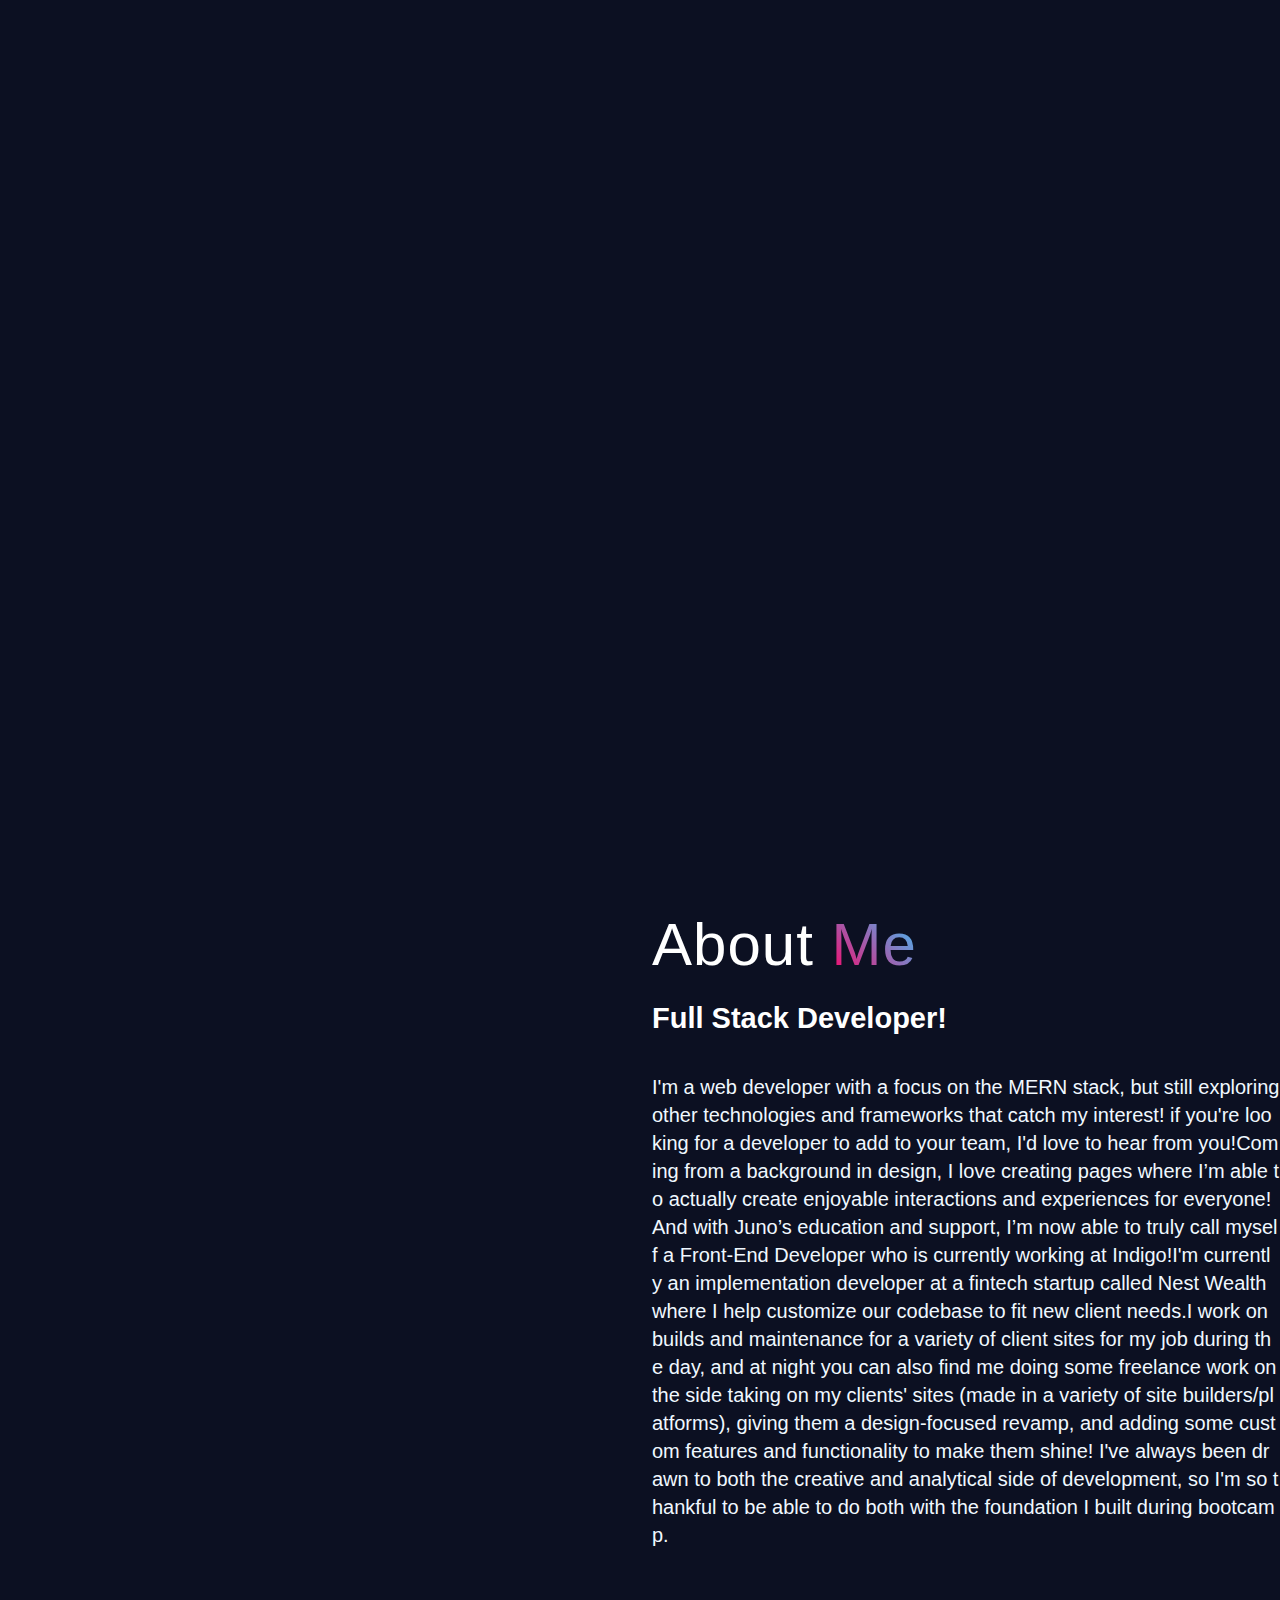
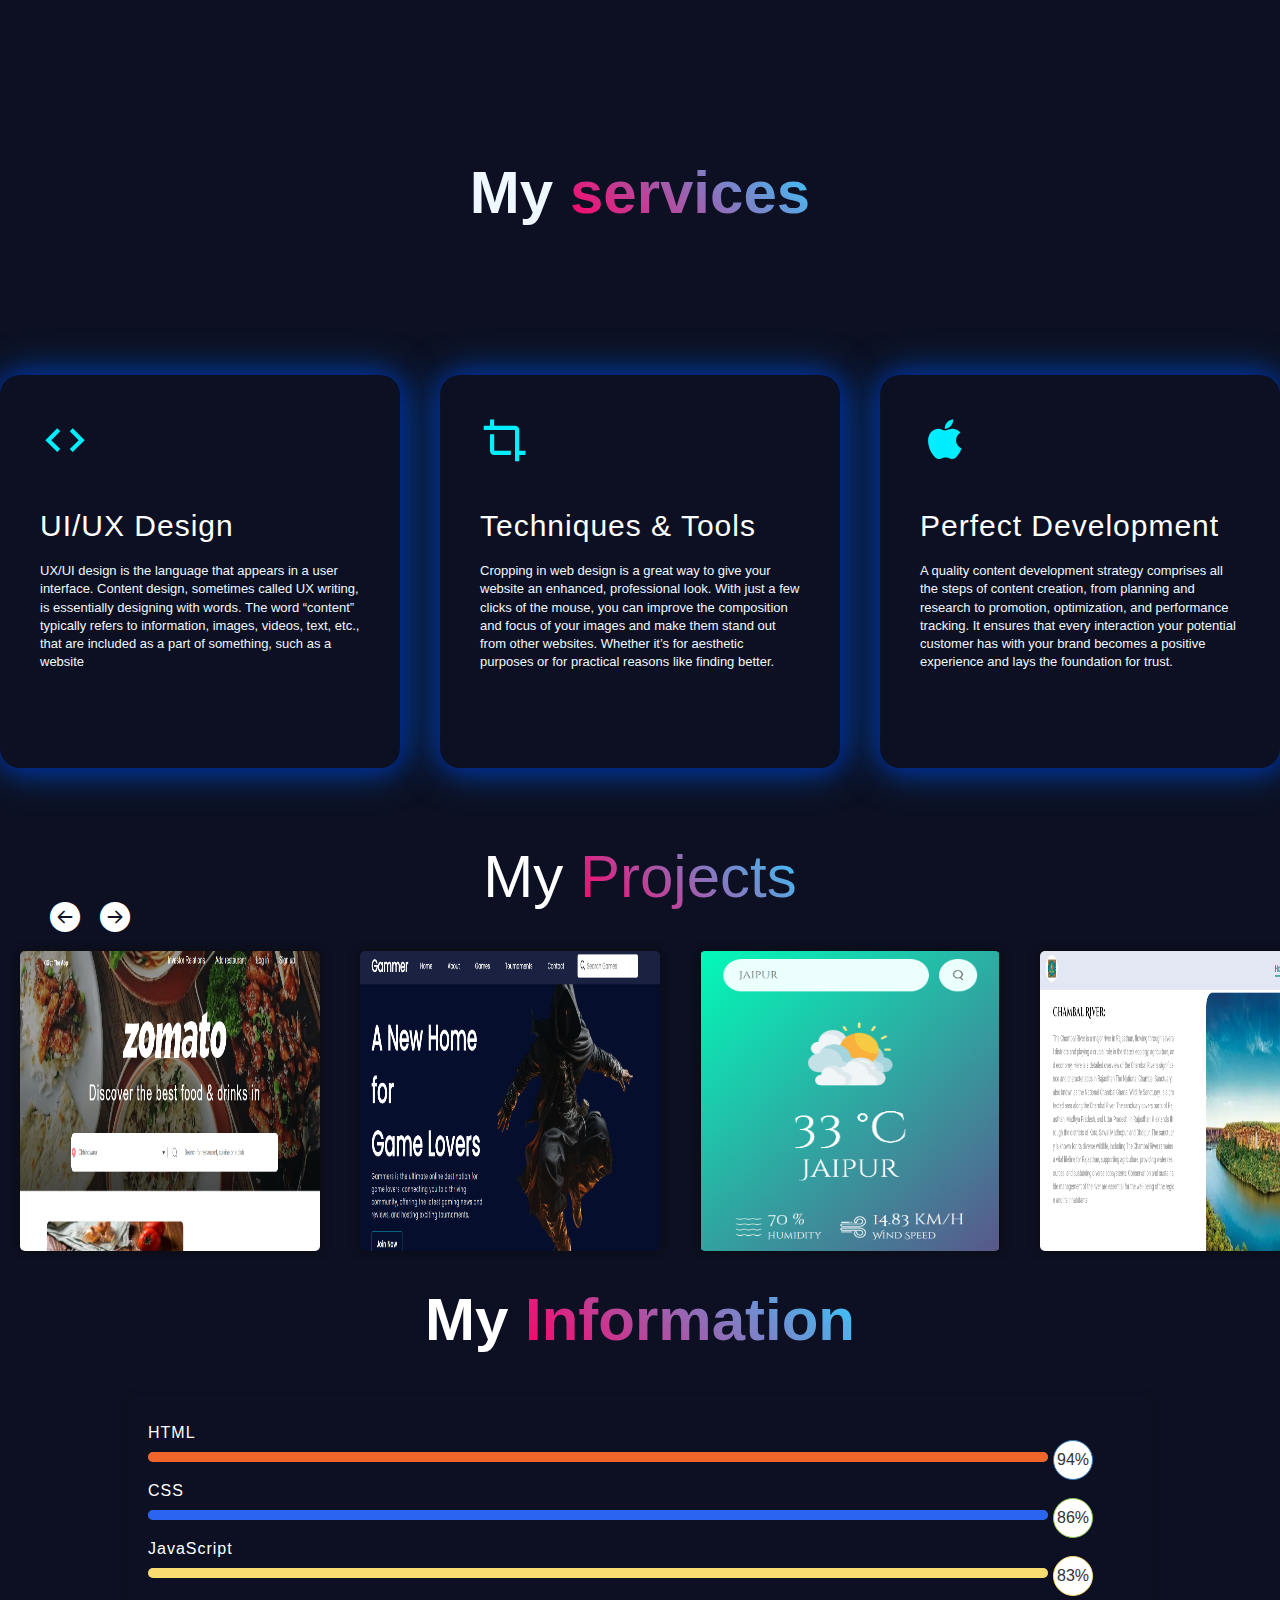
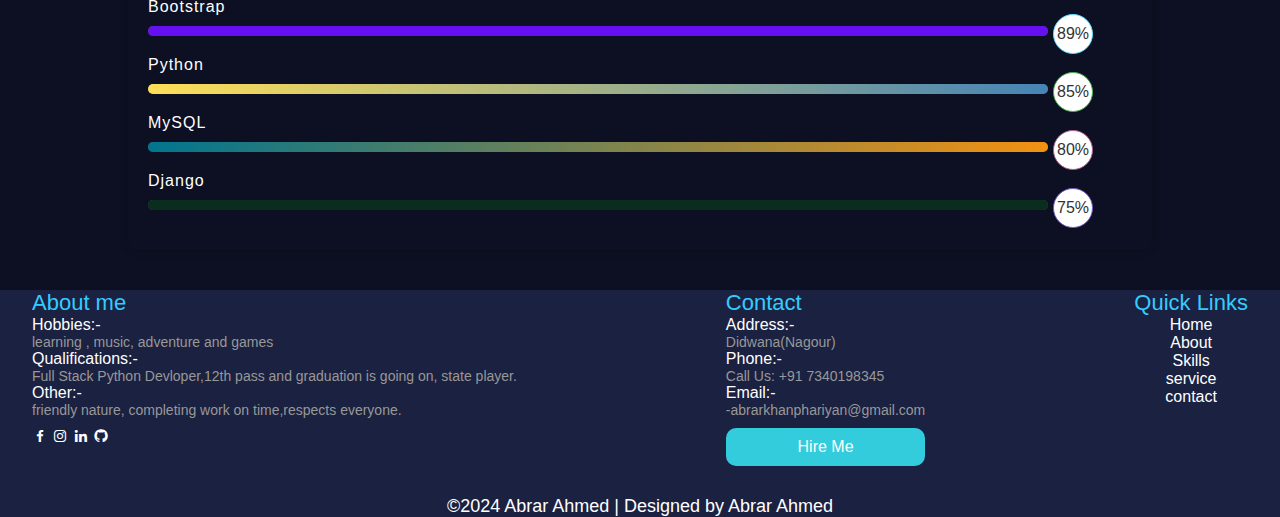
==== index.html @ 846c9d5c "Add files via upload" ====
<!DOCTYPE html>
<html lang="en">

<head>
    <meta charset="UTF-8">
    <meta name="viewport" content="width=device-width, initial-scale=1.0">
    <title>PORTFOLIO</title>
    <link rel="stylesheet" href="./style.css">
    <link href='https://unpkg.com/boxicons@2.1.4/css/boxicons.min.css' rel='stylesheet'>
    <link rel="stylesheet" href="https://cdn.jsdelivr.net/npm/bootstrap-icons@1.11.3/font/bootstrap-icons.min.css">
</head>



<body>
    <div class="header">
        <div class="logo"><a href="#">portfolio</a></div>
        <div class="navbar">
            <a href="#home" style="--i:1;" class="active">Home</a>
            <a href="#about" style="--i:2;">About</a>
            <a href="#skill" style="--i:3;">Skills</a>
            <a href="#service" style="--i:4;">service</a>
            <a href="https://wa.link/jpg89u" style="--i:5;">contact</a>
        </div>
    </div>

    <div class="section1">
        <div class="home" id="home">
            <div class="home-sci">
                <a href="https://www.facebook.com/profile.php?id=100038295370602&mibextid=ZbWKwL"><i
                        class='bx bxl-facebook'></i></a>
                <a href="https://www.instagram.com/abrar_1335/?igsh=MTZiY2c5NHNpaHd6cQ%3D%3D"><i
                        class='bx bxl-instagram'></i></a>
                <a href="https://www.linkedin.com/in/abrar-ahmed-2330ab306/"><i class='bx bxl-linkedin'></i></a>
                <a href="https://github.com/abrar1335"><i class='bx bxl-github'></i></a>
            </div>
            <div class="home-content">
                <h1>Hi, I'm Abrar Ahmed</h1>
                <h3>Web Developer</h3>
                <p>I'm a Full Stack Python web Developer.expertise is to create and
                    desing,frontend desing ,backend Developer and and database management to contribute to dynamic
                    projects and foster innovation in a collaborative team environment...</p>
                <a href="https://wa.link/jpg89u" class="btn">Hire Me</a>
            </div>
            <div class="home-img">
                <div class="glowing-circle">
                    <span></span>
                    <span></span>

                    <div class="image">
                        <img src="./img/IMG_7124 2.jpg" alt="">
                    </div>
                </div>
            </div>
        </div>
    </div>
    <div class="section2">
        <div class="about" id="about">
            <div class="about-img">
                <img src="./img/logo.png" alt="">
            </div>
            <div class="about-text">
                <h2>About <span>Me</span></h2>
                <h4>Full Stack Developer!</h4>
                <p>I'm a web developer with a focus on the MERN stack, but still exploring other technologies and
                    frameworks that catch my interest! if you're looking for a developer to add to your team, I'd love
                    to hear from you!Coming from a background in design, I love creating pages where I’m able to
                    actually create enjoyable interactions and experiences for everyone! And with Juno’s education and
                    support, I’m now able to truly call myself a Front-End Developer who is currently working at
                    Indigo!I'm currently an implementation developer at a fintech startup called Nest Wealth where I
                    help customize our codebase to fit new client needs.I work on builds and maintenance for a variety
                    of client sites for my job during the day, and at night you can also find me doing some freelance
                    work on the side taking on my clients' sites (made in a variety of site builders/platforms), giving
                    them a design-focused revamp, and adding some custom features and functionality to make them shine!
                    I've always been drawn to both the creative and analytical side of development, so I'm so thankful
                    to be able to do both with the foundation I built during bootcamp.</p>
                <a href="./abrar ahmed.pdf" class="btn-box">Download CV</a>
            </div>
        </div>
    </div>


    <div class="section3" id="service">
        <div class="services">
            <div class="container">
                <h1 class="sub-title">My <span>services</span></h1>
            </div>
            <div class="service-list">
                <div>
                    <i class='bx bx-code' style='color:#00eeff'></i>
                    <h2>UI/UX Design</h2>
                    <p> UX/UI design is the language that appears in a user interface. Content design, sometimes called
                        UX writing, is essentially designing with words. The word “content” typically refers to
                        information, images, videos, text, etc., that are included as a part of something, such as a
                        website</p>
                    <a href="#" class="read">Learn More</a>
                </div>

                <div>
                    <i class='bx bx-crop' style='color:#00eeff'></i>
                    <h2>Techniques & Tools</h2>
                    <p>Cropping in web design is a great way to give your website an enhanced, professional look. With
                        just a few clicks of the mouse, you can improve the composition and focus of your images and
                        make them stand out from other websites. Whether it’s for aesthetic purposes or for practical
                        reasons like finding better.</p>
                    <a href="#" class="read">Learn More</a>
                </div>

                <div>
                    <i class='bx bxl-apple' style='color:#00eeff'></i>
                    <h2>Perfect Development</h2>
                    <p>A quality content development strategy comprises all the steps of content creation, from planning
                        and research to promotion, optimization, and performance tracking. It ensures that every
                        interaction your potential customer has with your brand becomes a positive experience and lays
                        the foundation for trust.</p>
                    <a href="#" class="read">Learn More</a>
                </div>

            </div>
        </div>
          <!-- item-section -->
    <section class="item">
        <div class="heading">
            <h1>My <span>Projects</span></h1>
        </div>
        <div class="container">
            <div class="cards" id="cards">

                <div class="card">
                    <img src="./img/zomato-clone.png" alt="">
                    <div class="content">
                        <h2>Zomato-clone</h2>
                        <p>I'm excited to share my first project called Zomato Clone In this project,
                            I believe this project demonstrates my programming skills and helps me improve.</p>
                        <a href="https://abrar1335.github.io/Zomato-clone/">Check...</a>
                    </div>
                </div>

                <div class="card">
                    <img src="./img/game-clone.png" alt="">
                    <div class="content">
                        <h2>Game</h2>
                        <p>me at work crafting a user interface that is as intuitive as it is visually stunning. This new UI & UX is designed to making it more immersive and user-friendly.
                        </p>
                        <a href="https://abrar1335.github.io/gamer/">Check...</a>
                    </div>
                </div>
                <div class="card">
                    <img src="./img/weather app.png" alt="">
                    <div class="content">
                        <h2>Whether App</h2>
                        <p>Dive into real-time weather updates with our innovative Weather Website! Utilizing the OpenWeatherMap API, users can effortlessly check current weather conditions.</p>
                        <a href="https://abrar1335.github.io/weather/">Check...</a>
                    </div>
                </div>
                <div class="card">
                    <img src="./img/rajasthan.png" alt="">
                    <div class="content">
                        <h2>Rajasthan Info</h2>
                        <p>I’m excited to unveil our latest project—an immersive website dedicated to highlighting the breathtaking beauty and rich heritage of Rajasthan! </p>
                        <a href="https://abrar1335.github.io/info/">Check...</a>
                    </div>
                </div>
                <div class="card">
                    <img src="./img/modern.jpeg" alt="">
                    <div class="content">
                        <h2>Modern Tech</h2>
                        <p>I’ve been working on Morden Tech, a website showcasing my frontend development skills in the gaming industry.</p>
                        <a href="https://abrar1335.github.io/info/">Check...</a>
                    </div>
                </div>
                <div class="card">
                    <img src="./img/game.png" alt="">
                    <div class="content">
                        <h2>Game</h2>
                        <p>I'm thrilled to share the latest project I've been working on – the frontend development for an exciting gaming website!.</p>
                        <a href="https://abrar1335.github.io/info/">Check...</a>
                    </div>
                </div>
                <div class="card">
                    <img src="./img/Shopping.png" alt="">
                    <div class="content">
                        <h2>E Commerce</h2>
                        <p>I’ve been working on an exciting new e-commerce website, focusing on delivering a seamless and user-friendly shopping experience! 🛍️</p>
                        <a href="https://abrar1335.github.io/shopping/">Check...</a>
                    </div>
                </div>
            </div>
            <div class="move">
                <i class="bi bi-arrow-left-circle-fill" id="left_icon"></i>
                <i class="bi bi-arrow-right-circle-fill" id="right_icon"></i>

            </div>
        </div>
    </section>
        <h1 class="sub-title">My <span>Information</span></h1>
    </div>

    <div class="container2" id="skill">
        <div class="skills">
            <h2>HTML</h2>
            <div class="progress-bar html">
                <div class="progress"></div>
                <span>94%</span>
            </div>
            <h2>CSS</h2>
            <div class="progress-bar css">
                <div class="progress"></div>
                <span>86%</span>
            </div>
            <h2>JavaScript</h2>
            <div class="progress-bar javascript">
                <div class="progress"></div>
                <span>83%</span>
            </div>
            <h2>Bootstrap</h2>
            <div class="progress-bar boot">
                <div class="progress"></div>
                <span>89%</span>
            </div>
            <h2>Python</h2>
            <div class="progress-bar python">
                <div class="progress"></div>
                <span>85%</span>
            </div>
            <h2>MySQL</h2>
            <div class="progress-bar mysql">
                <div class="progress"></div>
                <span>80%</span>
            </div>
            <h2>Django</h2>
            <div class="progress-bar django">
                <div class="progress"></div>
                <span>75%</span>
            </div>

        </div>
    </div>

    <div class="footer">
        <div class="cont"><a href="https://wa.link/jpg89u"><i class='bx bx-message-square-dots'></i></a></div>
            <div class="container">
                <div class="footer_form">
                    <div class="frist">
                        <div class="about">
                            <h1>About me</h1>
                            <h6>Hobbies:-</h6>
                            <p>learning , music, adventure and games</p>
                            <h6>Qualifications:-</h6>
                            <p>Full Stack Python Devloper,12th pass and graduation is going on, state player.</p>
                            <h6>Other:-</h6>
                            <p>friendly nature, completing work on time,respects everyone.</p>
                        </div>
                        <div class="social_link">
                            <a href="https://www.facebook.com/profile.php?id=100038295370602&mibextid=ZbWKwL"><i
                                class='bx bxl-facebook'></i></a>
                        <a href="https://www.instagram.com/abrar_1335/?igsh=MTZiY2c5NHNpaHd6cQ%3D%3D"><i
                                class='bx bxl-instagram'></i></a>
                        <a href="https://www.linkedin.com/in/abrar-ahmed-2330ab306/"><i class='bx bxl-linkedin'></i></a>
                        <a href="https://github.com/abrar1335"><i class='bx bxl-github'></i></a>
                        </div>
                    </div>
                    <div class="second">
                        <div class="contact">
                            <h1>Contact</h1>
                            <h6>Address:-</h6>
                            <p>Didwana(Nagour)</p>
                            <h6>Phone:-</h6>
                            <a href="tel:+1234567890">Call Us: +91 7340198345</a>
                            <h6>Email:-</h6>
                            <p>-abrarkhanphariyan@gmail.com</p>
                        </div>
                        <div class="btn">
                            <a href="https://wa.link/jpg89u">Hire Me</a>
                        </div>
                    </div>
                    <div class="third">
                        <div class="link">
                            <h1>Quick Links</h1>
                            <a href="#home">Home</a>
                            <a href="#about">About</a>
                            <a href="#skill">Skills</a>
                            <a href="#service">service</a>
                            <a href="https://wa.link/jpg89u">contact</a>
                        </div>
                    </div>
                </div>
            </div>
            <div class="copy_right">
                <p>&copy;2024 Abrar Ahmed | Designed by Abrar Ahmed</p>
            </div>
    </div>

    <script src="./app.js"></script>
</body>
</html>
---- style.css ----
* {
    margin: 0;
    padding: 0;
    box-sizing: border-box;
    font-family: 'poppins', sans-serif;
}

body {
    background-color: #0c1022;
    color: #fff;
    /* width: 100%;
    height: 100%; */
}



.header {
    position: fixed;
    top: 0;
    left: 0;
    width: 100%;
    padding: 20px 10%;
    background-color: transparent;
    display: flex;
    justify-content: space-between;
    align-items: center;
    z-index: 100;
}

.header .logo {
    opacity: 0;
    animation: slideTop 1s ease forwards;
}

.header .logo a {
    font-size: 25px;
    color: #fff;
    text-decoration: none;
    font-weight: 600;
    pointer-events: none;
}

.header .navbar a {
    display: inline-block;
    font-size: 18px;
    color: #fff;
    text-decoration: none;
    font-weight: 500;
    margin-left: 35px;
    opacity: 0;
    animation: slideTop .5s ease forwards;
    animation-delay: calc(.2s * var(--i));
}

.header .navbar a.active,
.header .navbar a:hover {
    background: linear-gradient(45deg, #f06,
            #3cf);
    -webkit-text-fill-color: transparent;
    -webkit-background-clip: text;
}



.section1 .home {
    width: 100%;
    height: 100vh;
    justify-content: space-between;
    display: flex;
    align-items: center;
    padding: 70px 10% 0;
}

.section1 .home .home-content {
    max-width: 500px;
    margin-left: -30px;
}

.section1 .home .home-content h1 {
    font-size: 56px;
    font-weight: 700;
    line-height: 1.2;
    opacity: 0;
    animation: slideRight 1s ease forwards;
    animation-delay: .7s;
}

.section1 .home .home-content h3 {
    font-size: 32px;
    font-weight: 700;
    opacity: 0;
    animation: slideLeft 1s ease forwards;
    animation-delay: 1s;
}

.section1 .home .home-content p {
    font-size: 16px;
    margin: 20px 0 40px;
    opacity: 0;
    animation: slideLeft 1s ease forwards;
    animation-delay: 1.3s;
}

.section1 .home .home-content .btn {
    position: relative;
    display: inline-flex;
    justify-content: center;
    align-items: center;
    width: 180px;
    height: 48px;
    color: #fff;
    border-radius: 40px;
    font-size: 19px;
    text-decoration: none;
    font-weight: 600;
    letter-spacing: 1px;
    z-index: 1;
    opacity: 0;
    animation: slideRight 1s ease forwards;
    animation-delay: 1.8s;

}

.section1 .home .home-content .btn::before {
    content: '';
    position: absolute;
    top: 0;
    left: 0;
    inset: 0;
    background: linear-gradient(45deg, #f06, #3cf, #f06);
    background-position: 0 0;
    background-size: 200%;
    z-index: -1;
    border-radius: 40px;
    filter: blur(5px);
    transition: 5s ease;
}

.section1 .home .home-content .btn:hover:before {
    background-position: 100% 0;
}

.section1 .home .home-content .btn::after {
    content: '';
    position: absolute;
    top: 0;
    left: 0;
    inset: 0;
    background: linear-gradient(45deg, #f06, #3cf, #f06);
    background-position: 0 0;
    background-size: 200%;
    z-index: -1;
    border-radius: 40px;
    transition: 5s ease;
}

.section1 .home .home-content .btn:hover:after {
    background-position: 100% 0;
}



.section1 .home .home-sci a {
    position: relative;
    display: flex;
    justify-content: center;
    align-items: center;
    width: 40px;
    height: 40px;
    background: linear-gradient(45deg, #f06, #3cf, #f06);
    border-radius: 50%;
    font-size: 20px;
    color: #fff;
    text-decoration: none;
    margin: 20px 0;
    z-index: 1;
}

.section1 .home .home-sci a:nth-child(1) {
    opacity: 0;
    animation: slideBottm 1s ease forwards;
    animation-delay: 2.1s;
}

.section1 .home .home-sci a:nth-child(2) {
    opacity: 0;
    animation: slideRight 1s ease forwards;
    animation-delay: 2.1s;
}

.section1 .home .home-sci a:nth-child(3) {
    opacity: 0;
    animation: slideTop 1s ease forwards;
    animation-delay: 2.1s;
}
.section1 .home .home-sci a:nth-child(4) {
    opacity: 0;
    animation: slideBottm 1s ease forwards;
    animation-delay: 2.1s;
}

.section1 .home .home-sci a::before {
    content: '';
    position: absolute;
    width: 100%;
    height: 100%;
    background: linear-gradient(45deg, #f06, #3cf, #f06);
    border-radius: 50%;
    z-index: -1;
    transition: .5s ease;

}

.section1 .home .home-sci a:hover:before {
    filter: blur(5px);
}

.section1 .home .home-sci a::after {
    content: '';
    position: absolute;
    width: 100%;
    height: 100%;
    background: #0c1022;
    border-radius: 50%;
    transform: scale(.88);
    z-index: -1;
    transition: .5s ease;
}

.section1 .home .home-sci a:hover:after {
    transform: scale(0);
}


.section1 .home .home-img {
    width: 410px;
    height: 410px;
    opacity: 0;
    animation: zoomIn 1s ease forwards, floatimage 4s ease-in-out infinite;
    animation-delay: 2.1s, 3.1s;

}

.section1 .home .home-img .glowing-circle {
    position: relative;
    width: 100%;
    height: 100%;
    border-radius: 50%;
    display: flex;
    justify-content: center;
    align-items: center;
}

.section1 .home .home-img .glowing-circle::after {
    content: '';
    position: absolute;
    width: 380px;
    height: 380px;
    background-color: #0c1022;
    border-radius: 50%;
}

.section1 .home .home-img .glowing-circle span {
    position: absolute;
    width: 100%;
    height: 100%;
    background: linear-gradient(#f06, #3cf);
    border-radius: 50%;
    animation: circleRotate 5s linear infinite;
}

.section1 .home .home-img .glowing-circle span:nth-child(1) {
    filter: blur(10px);
}

.section1 .home .home-img .glowing-circle .image {
    position: relative;
    width: 380px;
    height: 380px;
    border-radius: 50%;
    z-index: 1;
    overflow: hidden
}

.section1 .home .home-img .glowing-circle .image img {
    position: absolute;
    left: 50%;
    transform: translate(-50%);
    max-width: 380px;
    object-fit: cover;
}

.section2 .about {
    display: grid;
    grid-template-columns: repeat(2, 1fr);
    align-items: center;
    gap: 1.5rem;
}

.section2 .about .about-img img {
    width: 410px;
    height: 410px;
    opacity: 0;
    animation: zoomIn 1s ease forwards;
    animation-delay: 2.1s, 3.1s;
    border-radius: 100%;
}

.section2 .about .about-text h2 {
    font-size: 60px;
}

.section2 .about .about-text h2 span {
    background: linear-gradient(45deg, #f06,
            #3cf);
    -webkit-text-fill-color: transparent;
    -webkit-background-clip: text;
}

.section2 .about .about-text h4 {
    font-size: 29px;
    font-weight: 600;
    color: #fff;
    line-height: 1.7;
    margin: 15px 0 30px;
}

.section2 .about .about-text p {
    color: aliceblue;
    font-size: 20px;
    line-height: 1.4;
    margin-bottom: 4rem;
    word-break: break-all;
}

.section2 .about .about-text .btn-box {
    position: relative;
    display: inline-flex;
    justify-content: center;
    align-items: center;
    width: 180px;
    height: 48px;
    color: #fff;
    border-radius: 40px;
    font-size: 19px;
    text-decoration: none;
    font-weight: 600;
    letter-spacing: 1px;
    z-index: 1;
    opacity: 0;
    animation: slideRight 1s ease forwards;
    animation-delay: 1.8s;

}

.section2 .about .about-text .btn-box::before {
    content: '';
    position: absolute;
    top: 0;
    left: 0;
    inset: 0;
    background: linear-gradient(45deg, #f06, #3cf, #f06);
    background-position: 0 0;
    background-size: 200%;
    z-index: -1;
    border-radius: 40px;
    filter: blur(5px);
    transition: 5s ease;
}

.section2 .about .about-text .btn-box:hover:before {
    background-position: 100% 0;
}

.section2 .about .about-text .btn-box::after {
    content: '';
    position: absolute;
    top: 0;
    left: 0;
    inset: 0;
    background: linear-gradient(45deg, #f06, #3cf, #f06);
    background-position: 0 0;
    background-size: 200%;
    z-index: -1;
    border-radius: 40px;
    transition: 5s ease;
}

.section2 .about .about-text .btn-box:hover:after {
    background-position: 100% 0;
}

.section3 .services {
    color: aliceblue;
    font-size: 20px;
    line-height: 1.4;
    margin-bottom: 4rem;
}

.section3 .services .container {
    padding: 90px;
}

.section3 .sub-title {
    text-align: center;
    font-size: 60px;
    /* padding: 70px; */
}

.section3 .sub-title span {
    background: linear-gradient(45deg, #f06, #3cf);
    -webkit-text-fill-color: transparent;
    -webkit-background-clip: text;
}

.section3 .services .service-list {
    display: grid;
    grid-template-columns: repeat(auto-fit, minmax(259px, 1fr));
    grid-gap: 40px;
    margin-top: 50px;
}

.section3 .services .service-list div {
    background-color: transparent;
    padding: 40px;
    font-size: 13px;
    font-weight: 13px;
    border-right: 10px;
    border-radius: 20px;
    transition: background 0.5s, transform 0.5s;
    box-shadow: 1px 1px 20px #012290f7, 1px 1px 40px #0053b8f7;
}

.section3 .services .service-list div:hover {
    transform: translateY(-10px);

}

.section3 .services .service-list div i {
    font-size: 50px;
    margin-bottom: 30px;
}

.section3 .services .service-list div h2 {
    font-size: 30px;
    font-weight: 500;
    margin-bottom: 15px;
}

.section3 .services .service-list div a {
    text-decoration: none;
    color: #081b29;
    background: linear-gradient(45deg, #f06, #3cf);
    padding: 12px 28px;
    letter-spacing: 1px;
    border-radius: 40px;
    font-weight: 600;
    display: inline-block;
    font-size: 16px;
    margin-top: 10px;
    opacity: 0;
    animation: slideTop 1s ease forwards;
    animation-delay: 2s;
    box-shadow: 0 0 5px #3cf, 0 0 25px #3cf;
}

.section3 .services .service-list div a::before {
    content: '';
    position: absolute;
    top: 0;
    left: 0;
    inset: 0;
    background: linear-gradient(45deg, #f06, #3cf, #f06);
    background-position: 0 0;
    background-size: 200%;
    z-index: -1;
    border-radius: 40px;
    filter: blur(5px);
    transition: 5s ease;
}

.section3 .services .service-list div a:hover:before {
    background-position: 100% 0;
}

.section3 .services .service-list div a::after {
    content: '';
    position: absolute;
    top: 0;
    left: 0;
    inset: 0;
    background: linear-gradient(45deg, #f06, #3cf, #f06);
    background-position: 0 0;
    background-size: 200%;
    z-index: -1;
    border-radius: 40px;
    transition: 5s ease;
}

.section3 .services .service-list div a:hover:after {
    background-position: 100% 0;
}

/* item section */
.item {
    margin-top: 20px;
    width: 100%;
    height: auto;
    /* animation: slideRight 2s ease forwards; */
}

.item .container {
    width: 100%;
    height: auto;
    position: relative;
}

.item .heading {
    text-align: center;
}

.item .heading h1 {
    font-size: 60px;
    font-weight: 500;
    padding: 10px;
}
.item .heading h1 span {
    background: linear-gradient(45deg, #f06, #3cf);
    -webkit-text-fill-color: transparent;
    -webkit-background-clip: text;
}


.item .container .cards {
    width: 100%;
    height: auto;
    display: flex;
    align-items: center;
    overflow: auto;
}

.item .container .cards::-webkit-scrollbar {
    display: none;
}


.item .container .card {
    width: 100%;
    height: auto;
    position: relative;
    margin: 30px 20px;
}

.item .container .card img {
    width: 300px;
    height: 300px;
    transition: .2s ease-in-out;
    border-radius: 5px;
    box-shadow: 0px 0px 10px rgba(12, 9, 9, 0.796);
    aspect-ratio: 5/4;
    object-fit: fill;
}

.item .container .card .content {
    width: 90%;
    position: absolute;
    top: 0px;
    left: 10px;
    display: none;
    justify-content: end;
    align-items: center;
    flex-direction: column;
    transition: .3s linear;
    word-break: break-all;
    line-height: 20px;
}

.item .container .card:hover .content {
    display: flex;
    transform: scale(1.1);
}

.item .container .card:hover img {
    display: flex;
    filter: grayscale(50%);
    transform: scale(1.1);
    filter: blur(2px);
    filter: brightness(50%);
}

.item .container .card .content h2 {
    background: linear-gradient(45deg, #f06, #3cf);
    -webkit-text-fill-color: transparent;
    -webkit-background-clip: text;
    font-weight: 300;
    font-size: 18px;
}

.item .container .card .content p {
    color: #fff;
    font-weight: 500;
    font-size: 14px;
    line-height: 40px;
}


.item .container .card .content a {
    position: relative;
    display: inline-flex;
    justify-content: center;
    align-items: center;
    width: 180px;
    height: 48px;
    color: #fff;
    border-radius: 40px;
    font-size: 19px;
    text-decoration: none;
    font-weight: 600;
    letter-spacing: 1px;
    z-index: 1;
    animation-delay: 1.8s;

}

.item .container .card .content a::before {
    content: '';
    position: absolute;
    top: 0;
    left: 0;
    inset: 0;
    background: linear-gradient(45deg, #f06, #3cf, #f06);
    background-position: 0 0;
    background-size: 200%;
    z-index: -1;
    border-radius: 40px;
    filter: blur(5px);
    transition: 5s ease;
}

.item .container .card .content a:hover:before {
    background-position: 100% 0;
}

.item .container .card .content a::after {
    content: '';
    position: absolute;
    top: 0;
    left: 0;
    inset: 0;
    background: linear-gradient(45deg, #f06, #3cf, #f06);
    background-position: 0 0;
    background-size: 200%;
    z-index: -1;
    border-radius: 40px;
    transition: 5s ease;
}

.item .container .card .content a:hover:after {
    background-position: 100% 0;
}


.item .container .move {
    display: flex;
    justify-content: space-between;
    align-items: flex-end;
    position: absolute;
    top: -20px;
    left: 50px;
}

.item .container .move i {
    font-size: 30px;
    margin-right: 20px;
}

                                                         /* progress bar */

.container2 {
    width: 80%;
    margin: 40px auto;
    padding: 20px;
    border-radius: 10px;
    box-shadow: 0 0 10px rgba(0, 0, 0, 0.2);
}

.skills {
    margin-bottom: 20px;
}

h2 {
    font-weight: 300;
    letter-spacing: 1px;
    margin-top: 10px;
    margin-bottom: 10px;
    color: #fff;
    font-size: 16px;
}

.progress-bar {
    width: 900px;
    height: 10px;
    border-radius: 5px;
    background-color: #555;
    margin-bottom: 20px;
}

.progress {
    height: 10px;
    border-radius: 5px;
    background-color: #f00;

}

.progress-bar span {
    height: 40px;
    width: 40px;
    border-radius: 50%;
    background-color: #fff;
    float: right;
    margin-top: -15px;
    margin-right: -20px;
    color: #333;
    display: flex;
    align-items: center;
    justify-content: center;
    position: relative;
    left: 25px;
    bottom: 7px;

}

.html .progress {
    background-color: #f06529;
    animation: progress-html 1.5s linear forwards;

}

.css .progress {
    background-color: #2965f1;
    animation: progress-css 1.5s linear forwards;

}

.javascript .progress {
    background-color: #f7dc6f;
    animation: progress-javascript 1.5s linear forwards;
}

.boot .progress {
    background-color: #6610f2;
    animation: progress-boot 1.5s linear forwards;
}

.python .progress {
    background-image: linear-gradient(to right, #ffde57, #4584b6);
    animation: progress-python 1.5s linear forwards;
}

.mysql .progress {
    background-image: linear-gradient(to right, #00758f, #f29111);
    animation: progress-mysql 1.5s linear forwards;
}

.django .progress {
    background-color: #092e20;
    animation: progress-django 1.5s linear forwards;
}

.html span {
    border: 1px solid #337ab7;

}

.css span {
    border: 1px solid #8bc34a;
}

.javascript span {
    border: 1px solid #f7dc6f;
}

.python span {
    border: 1px solid #4CAF50;
}

.boot span {
    border: 1px solid #61dafb;
}

.mysql span {
    border: 1px solid #b0608e;
}

.django span {
    border: 1px solid #735ec5;
}

@keyframes progress-html {
    0% {
        width: 0;
    }

    100% {
        width: 94%;
    }
}

@keyframes progress-css {
    0% {
        width: 0;
    }

    100% {
        width: 86%;
    }
}

@keyframes progress-javascript {
    0% {
        width: 0;
    }

    100% {
        width: 83%;
    }
}

@keyframes progress-boot {
    0% {
        width: 0;
    }

    100% {
        width: 89%;
    }
}

@keyframes progress-python {
    0% {
        width: 0;
    }

    100% {
        width: 85%;
    }
}

@keyframes progress-mysql {
    0% {
        width: 0;
    }

    100% {
        width: 80%;
    }
}

@keyframes progress-django {
    0% {
        width: 0;
    }

    100% {
        width: 75%;
    }
}


                                                   /* section4 */

/* .section4 .info ul {
    list-style-type: none;
    display: flex;
    flex-wrap: wrap;
}

.section4 .info ul li {
    padding: 20px;
}

.section4 .info ul li span {
    background: linear-gradient(45deg, #f06, #3cf, #f06);
    -webkit-text-fill-color: transparent;
    -webkit-background-clip: text;
} */

.footer{
    width:100%;
    height: 100%;
    background: #1b2141;
}
.footer .cont a {
    color: #fff;
    text-decoration: none;
    font-size: 30px;
    background: linear-gradient(45deg, #f06, #3cf, #f06);
    width: 50px;
    height: 50px;
    display: flex;
    justify-content: center;
    align-items: center;
    border-radius: 50%;
    position: fixed;
    bottom: 20px;
    right: 20px;
    opacity: 0;
    animation: zoomIn 1s ease forwards, circleRotate 5s linear 3;
    animation-delay: 2.1s, 3.1s;
}

.footer .container {
    margin-top: 30px;
    width: 100%;
    /* display: flex; */
    /* flex-wrap: wrap; */
    /* justify-content: space-between; */
    word-break: break-all;
}
.footer .container .footer_form {
    display: flex;
    justify-content: space-between;
    /* align-items: flex-start; */
    width: 95%;
    margin: auto;
    margin-top: 20px;
}
.footer .container .footer_form .frist .about {
    display: flex;
    justify-content:space-between;
    flex-direction: column;
    flex-wrap: wrap;
}

.footer .container .footer_form .frist .about h1 {
    font-size: 22px;
    color: #3cf;
    font-weight: 500;
}
.footer .container .footer_form .frist .about h6 {
    font-size: 16px;
    color: #fff;
    font-weight: 400;
}

.footer .container .footer_form .frist .about p {
    color: rgb(152, 152, 152);
    font-size: 14px;
    font-weight: 300; 
    word-break: break-all;
}

.footer .container .footer_form .frist .social_link{
    margin-top: 10px;
}
.footer .container .footer_form .frist .social_link  a {
    text-decoration: none;
    color: #fff;
    transition: .3s linear;
}
.footer .container .footer_form .frist .social_link  a:hover {
    color: #3cd;
}

.footer .container .footer_form .second .contact {
    display: flex;
    flex-direction: column;
}
.footer .container .footer_form .second .contact h1 {
    font-size: 22px;
    color: #3cf;
    font-weight: 500;
}
.footer .container .footer_form .second .contact h1 {
    font-size: 22px;
    color: #3cf;
    font-weight: 500;
}

.footer .container .footer_form .second .contact h6 {
    font-size: 16px;
    color: #fff;
    font-weight: 400;
}
.footer .container .footer_form .second .contact p {
    color: rgb(152, 152, 152);
    font-size: 14px;
    font-weight: 300;   
}
.footer .container .footer_form .second .contact a {
    text-decoration: none;
    color: rgb(152, 152, 152);
    font-size: 14px;
    font-weight: 300;
}

.footer .container .footer_form .second .btn  {
    margin-top:10px;
    border:none;
    padding: 10px;
    display: flex;
    justify-content: center;
    align-items: center;
    border-radius: 10px;
    background: #3cd;
    transition: .3s linear;
}

.footer .container .footer_form .second .btn a {
    text-decoration: none;
    color: #fff;
    font-size: 16px;
    font-weight: 400;
}
.footer .container .footer_form .second .btn:hover  {
    background:#00758f;
}

.footer .container .footer_form .third   {
    display: flex;   
}
.footer .container .footer_form .third .link   {
    display: flex;
    flex-direction: column;
    align-items: center;
}

.footer .container .footer_form .third .link  h1 {
    font-size: 22px;
    color: #3cf;
    font-weight: 500;
}
.footer .container .footer_form .third .link  a {
    font-size: 16px;
    color: #fff;
    font-weight: 400;
    text-decoration: none;
}

.footer .copy_right {
    margin-top: 30px;
    display: flex;
    justify-content:center;
}
.footer .copy_right p {
    font-size: 18px;
}

@keyframes slideTop {
    0% {
        opacity: 0;
        transform: translateY(100px);
    }

    100% {
        opacity: 1;
        transform: translateY(0);
    }
}


@keyframes slideRight {
    0% {
        opacity: 0;
        transform: translateX(-100px);
    }

    100% {
        opacity: 1;
        transform: translateX(0);
    }
}

@keyframes slideLeft {
    0% {
        opacity: 0;
        transform: translateX(100px);
    }

    100% {
        opacity: 1;
        transform: translateX(0);
    }
}


@keyframes slideBottm {
    0% {
        opacity: 0;
        transform: translateY(-100px);
    }

    100% {
        opacity: 1;
        transform: translateY(0);
    }
}

@keyframes zoomIn {
    0% {
        opacity: 0;
        transform: scale(0);
    }

    100% {
        opacity: 1;
        transform: scale(1);
    }
}

@keyframes circleRotate {
    0% {
        transform: rotate(0deg);
    }
    100% {
        transform: rotate(360deg);
    }
}


/* media query */

@media screen and (max-width:768px) {
    .section1 .home {
        display: flex;
        align-items: center;
        flex-direction: column;
        justify-content:center;
        /* padding: 70px 10% 0; */
        width: 90%;
        margin: auto;
    }
    .header .navbar{
        display: flex;
        justify-content: space-between;
        flex-direction: row;
    }

    .section1 .home-sci {
        display: flex;
    }
    .section1 .home .home-sci a {
        margin: 20px 10px;
    }

    .section1 .home .home-content {
        max-width: unset;
        width: 100%;
    }

    .section1 .home .home-img {
        margin-top: 30px;
    }

    .section2 .about {
        display: flex;
        align-items: center;
        justify-content: center;
        flex-direction: column;
        margin-top: 20px;
        width: 80%;
        margin: auto;
    }

    .section2 .about .about-img {
        width:80%;
    }
    .section2 .about .about-img img {
        width: 100%;
        height: auto;
    }

    .section2 .about .about-text {
        width: 100%;
    }

    .section3 .services .service-list div {
        width: 80%;
        margin: auto;
    }

    .item .container {
        width: 80%;
        margin: auto;
    }
    .progress-bar {
        width: auto;
    }

    .footer .container {
        width: 80%;
        margin: auto;
    }
    .footer .container .footer_form {
        flex-direction: column;
        width: 100%;
        justify-content: center;
        align-items: center;
    }
    .footer .container .footer_form .frist , .second ,.third {
        width: 50%;
        margin: 10px;
        display: flex;
        flex-direction: column;
        align-items:flex-start;
        justify-content: center;
    }

    .footer .container .footer_form .frist , .second ,.third h1{
        line-height: 25px;
    }

    .footer .container .footer_form .third .link {
        line-height: 30px;
        align-items: flex-start;
    }
}


@media screen and (max-width:576px) {
    .header .logo {
        padding-left: -8px;
        font-size: 18px;
    }
    .header .navbar{
        display: flex;
        justify-content: space-around;
        flex-direction: row;
    }
    
    .header .navbar a {
        font-size: 15px;
        font-weight: 500;
        margin-left: 10px;
    }

    .section2 .about {
        margin-top: 50px;
    }
    
}

@media screen and  (min-width: 769px) and (max-width: 1239px)  {
    .section1 {
        width: 100%;
    }
    .section1 .home {
        width: 100%;
        display: flex;
        justify-content: space-between;
    }
    .section1 .home .home-content , .home-img {
        width: 38%;
    }
    .section1 .home .home-sci{
        width: 10%;
        margin-left: -20px;
    }

    .progress-bar {
        width: auto;
    }
}
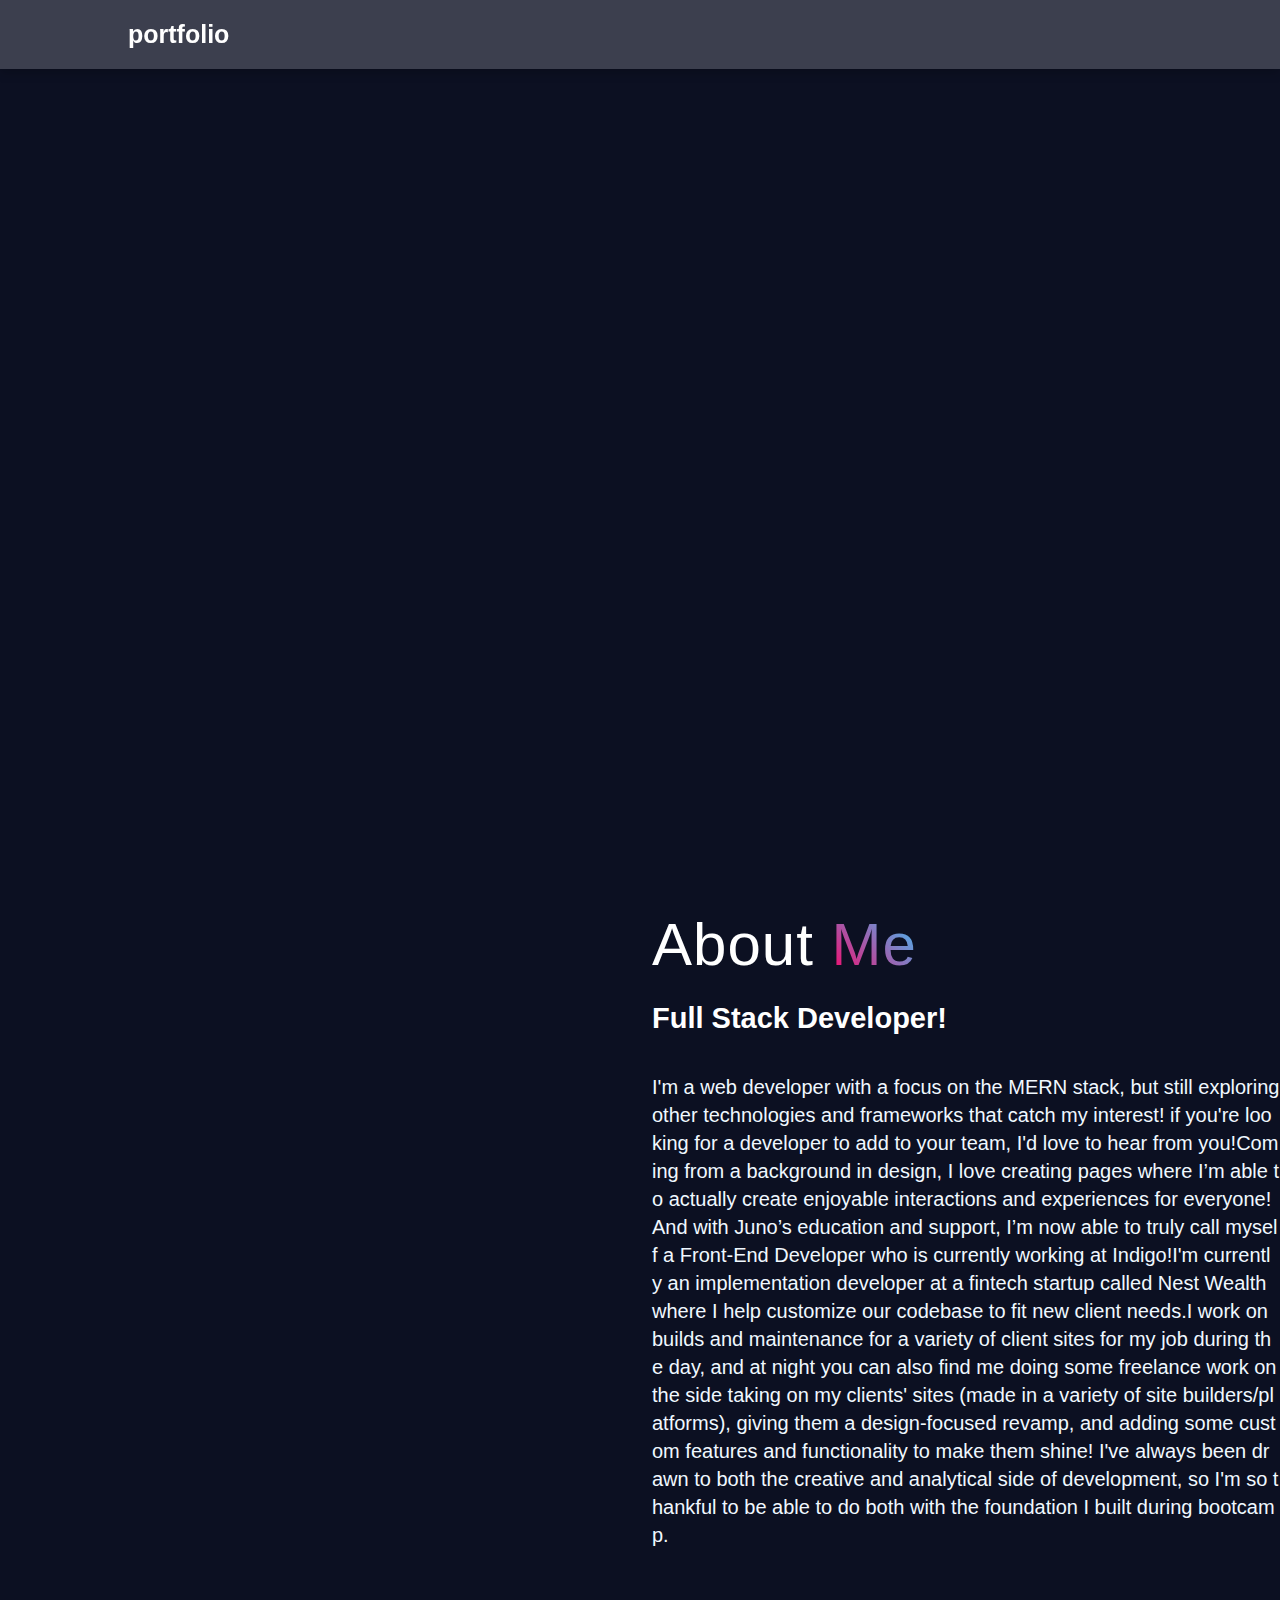
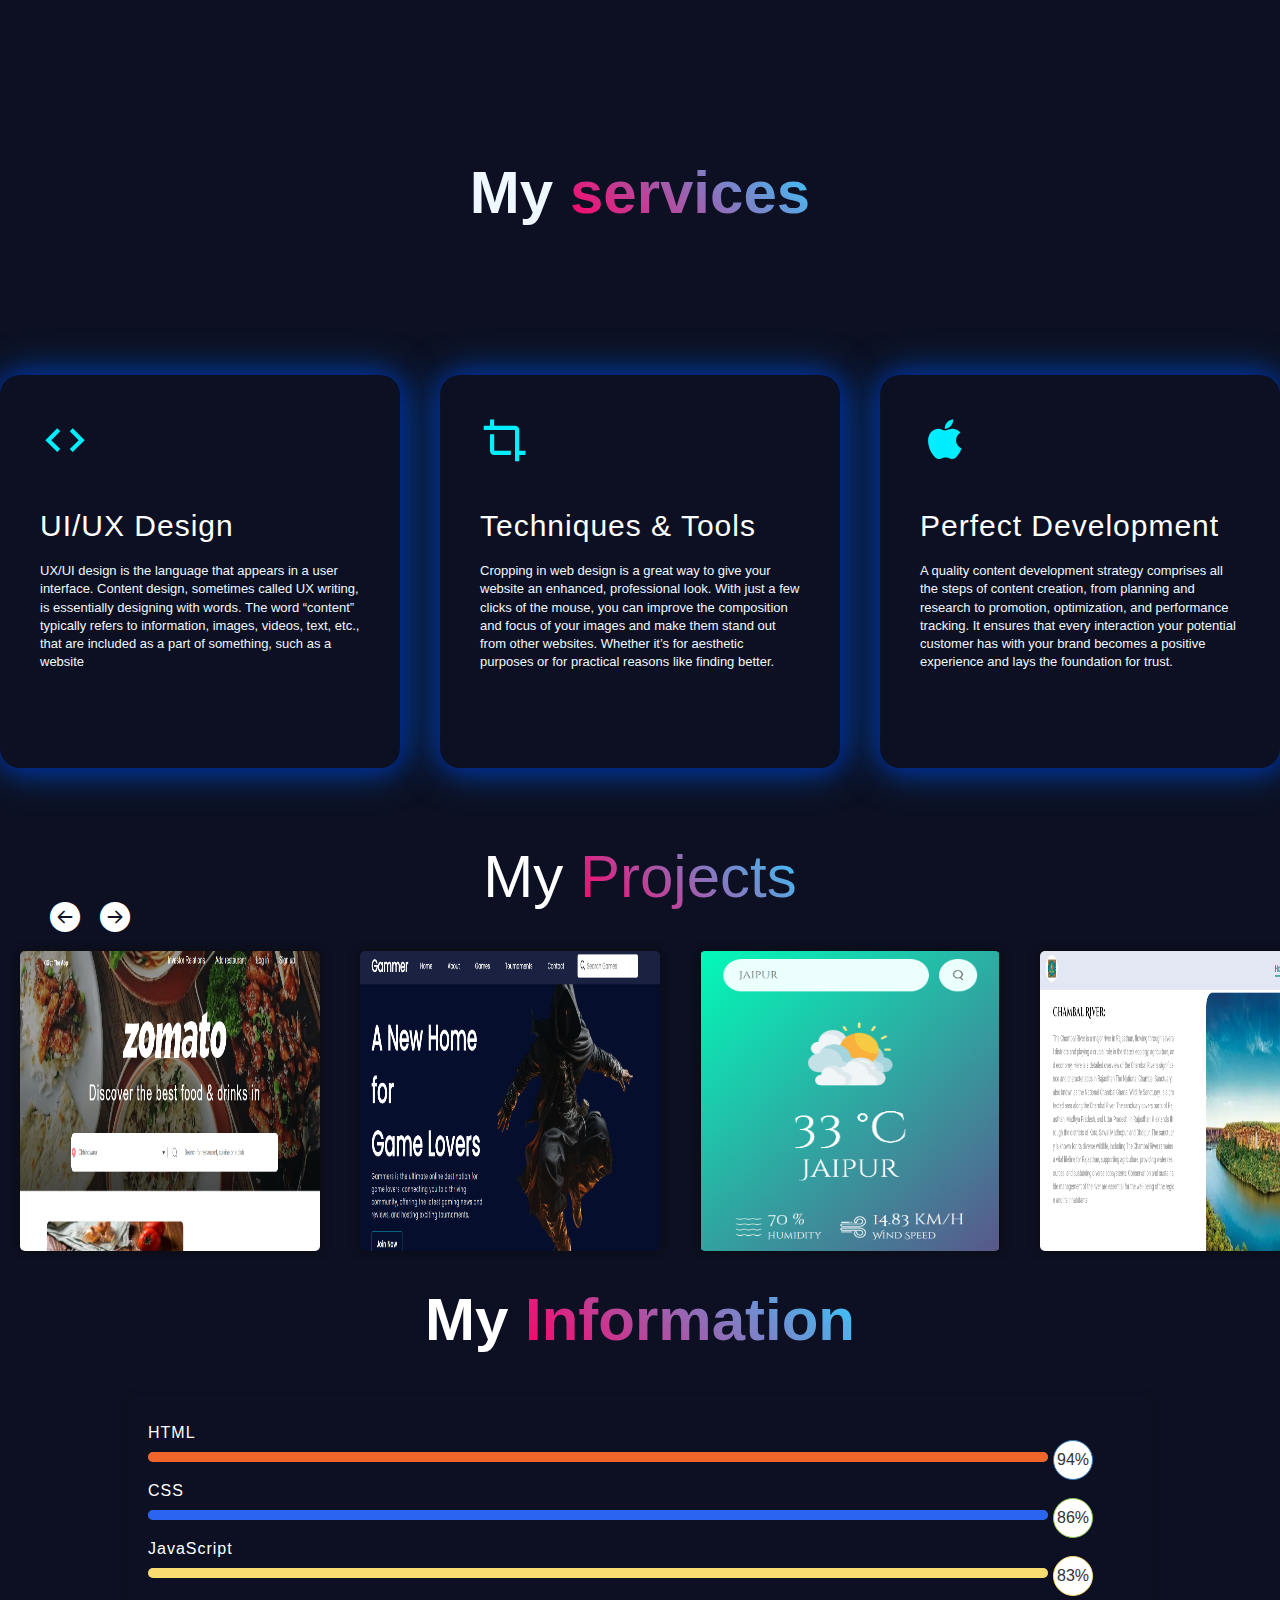
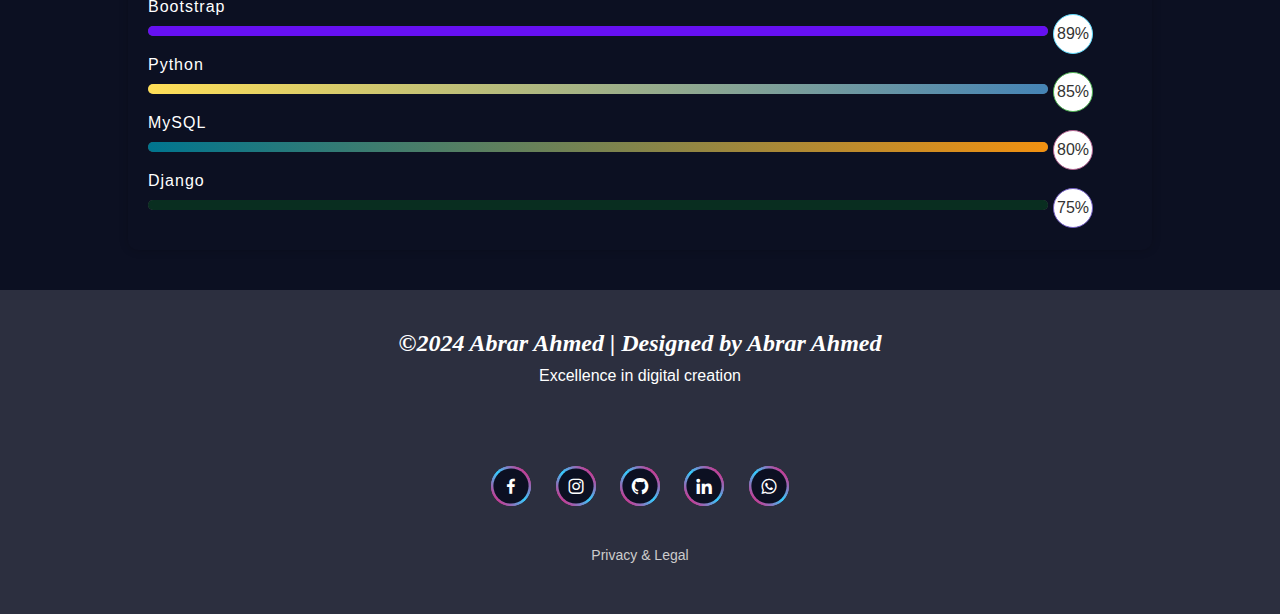
==== commit d878aa37: "Add files via upload" ====
--- a/index.html
+++ b/index.html
@@ -15,12 +15,17 @@
 <body>
     <div class="header">
         <div class="logo"><a href="#">portfolio</a></div>
-        <div class="navbar">
+        <div class="navbar" id="navbar">
             <a href="#home" style="--i:1;" class="active">Home</a>
             <a href="#about" style="--i:2;">About</a>
             <a href="#skill" style="--i:3;">Skills</a>
             <a href="#service" style="--i:4;">service</a>
             <a href="https://wa.link/jpg89u" style="--i:5;">contact</a>
+        </div>
+        <div class="hamburger" id="hamburger">
+            <span></span>
+            <span></span>
+            <span></span>
         </div>
     </div>
 
@@ -236,60 +241,31 @@
 
         </div>
     </div>
-
-    <div class="footer">
-        <div class="cont"><a href="https://wa.link/jpg89u"><i class='bx bx-message-square-dots'></i></a></div>
-            <div class="container">
-                <div class="footer_form">
-                    <div class="frist">
-                        <div class="about">
-                            <h1>About me</h1>
-                            <h6>Hobbies:-</h6>
-                            <p>learning , music, adventure and games</p>
-                            <h6>Qualifications:-</h6>
-                            <p>Full Stack Python Devloper,12th pass and graduation is going on, state player.</p>
-                            <h6>Other:-</h6>
-                            <p>friendly nature, completing work on time,respects everyone.</p>
-                        </div>
-                        <div class="social_link">
-                            <a href="https://www.facebook.com/profile.php?id=100038295370602&mibextid=ZbWKwL"><i
-                                class='bx bxl-facebook'></i></a>
-                        <a href="https://www.instagram.com/abrar_1335/?igsh=MTZiY2c5NHNpaHd6cQ%3D%3D"><i
-                                class='bx bxl-instagram'></i></a>
-                        <a href="https://www.linkedin.com/in/abrar-ahmed-2330ab306/"><i class='bx bxl-linkedin'></i></a>
-                        <a href="https://github.com/abrar1335"><i class='bx bxl-github'></i></a>
-                        </div>
-                    </div>
-                    <div class="second">
-                        <div class="contact">
-                            <h1>Contact</h1>
-                            <h6>Address:-</h6>
-                            <p>Didwana(Nagour)</p>
-                            <h6>Phone:-</h6>
-                            <a href="tel:+1234567890">Call Us: +91 7340198345</a>
-                            <h6>Email:-</h6>
-                            <p>-abrarkhanphariyan@gmail.com</p>
-                        </div>
-                        <div class="btn">
-                            <a href="https://wa.link/jpg89u">Hire Me</a>
-                        </div>
-                    </div>
-                    <div class="third">
-                        <div class="link">
-                            <h1>Quick Links</h1>
-                            <a href="#home">Home</a>
-                            <a href="#about">About</a>
-                            <a href="#skill">Skills</a>
-                            <a href="#service">service</a>
-                            <a href="https://wa.link/jpg89u">contact</a>
-                        </div>
-                    </div>
-                </div>
-            </div>
-            <div class="copy_right">
-                <p>&copy;2024 Abrar Ahmed | Designed by Abrar Ahmed</p>
-            </div>
-    </div>
+    <footer>
+        <div class="footer-content">
+            <h3>&copy;2024 Abrar Ahmed | Designed by Abrar Ahmed</h3>
+            <p>Excellence in digital creation</p>
+            <ul class="footer-nav">
+                <li><a href="#home" class="active2">Home</a></li>
+                <li><a href="#about">About</a></li>
+                <li><a href="#skill">Skills</a></li>
+                <li><a href="#service">service</a></li>
+                <li><a href="https://wa.link/jpg89u">contact</a></li>
+            </ul>
+            <ul class="socials">
+                <li><a href="https://www.facebook.com/profile.php?id=100038295370602&mibextid=ZbWKwL"><i
+                            class='bx bxl-facebook'></i></a></li>
+                <li><a href="https://www.instagram.com/abrar_1335/?igsh=MTZiY2c5NHNpaHd6cQ%3D%3D"><i
+                            class='bx bxl-instagram'></i></a></li>
+                <li><a href="https://github.com/abrar1335"><i class='bx bxl-github'></i></a></li>
+                <li><a href="https://www.linkedin.com/in/abrar-ahmed-2330ab306/"><i class='bx bxl-linkedin'></i></a>
+                </li>
+                <li><a href="https://wa.link/jpg89u"><i class='bx bxl-whatsapp'></i></a></li>
+            </ul>
+            <p class="privacy"><a href="#">Privacy & Legal</a></p>
+        </div>
+    </footer>
+
 
     <script src="./app.js"></script>
 </body>
--- a/style.css
+++ b/style.css
@@ -8,12 +8,10 @@
 body {
     background-color: #0c1022;
     color: #fff;
-    /* width: 100%;
-    height: 100%; */
-}
-
-
-
+}
+
+
+        
 .header {
     position: fixed;
     top: 0;
@@ -25,11 +23,9 @@
     justify-content: space-between;
     align-items: center;
     z-index: 100;
-}
-
-.header .logo {
-    opacity: 0;
-    animation: slideTop 1s ease forwards;
+    background: rgba(255, 255, 255, 0.2);
+    backdrop-filter: blur(10px);
+    box-shadow: 0 4px 10px rgba(0, 0, 0, 0.2);
 }
 
 .header .logo a {
@@ -37,7 +33,12 @@
     color: #fff;
     text-decoration: none;
     font-weight: 600;
-    pointer-events: none;
+}
+
+.header .navbar {
+    display: flex;
+    flex-direction: row;
+    align-items: center;
 }
 
 .header .navbar a {
@@ -54,12 +55,27 @@
 
 .header .navbar a.active,
 .header .navbar a:hover {
-    background: linear-gradient(45deg, #f06,
-            #3cf);
+    background: linear-gradient(45deg, #f06, #3cf);
     -webkit-text-fill-color: transparent;
     -webkit-background-clip: text;
 }
 
+/* Hamburger Menu Styles */
+.hamburger {
+    display: none;
+    cursor: pointer;
+    flex-direction: column;
+    justify-content: space-between;
+    width: 30px;
+    height: 20px;
+}
+
+.hamburger span {
+    width: 100%;
+    height: 3px;
+    background-color: #fff;
+    transition: 0.3s;
+}
 
 
 .section1 .home {
@@ -867,183 +883,145 @@
 }
 
 
-                                                   /* section4 */
-
-/* .section4 .info ul {
-    list-style-type: none;
-    display: flex;
-    flex-wrap: wrap;
-}
-
-.section4 .info ul li {
-    padding: 20px;
-}
-
-.section4 .info ul li span {
-    background: linear-gradient(45deg, #f06, #3cf, #f06);
+/* footer */
+footer {
+    background-color: #2c2f3f;
+    color: #fff;
+    text-align: center;
+    padding: 40px 0;
+    width: 100%;
+    position: relative;
+}
+
+.footer-content h3 {
+    font-family: 'Georgia', serif;
+    font-size: 24px;
+    font-style: italic;
+}
+
+.footer-content p {
+    font-size: 16px;
+    margin: 10px 0;
+}
+
+.footer-nav {
+    list-style: none;
+    margin: 20px 0;
+}
+
+.footer-nav li {
+    display: inline-block;
+    margin: 0 10px;
+}
+
+.footer-nav li a {
+    color: #fff;
+    text-decoration: none;
+    font-size: 18px;
+}
+
+.header .logo a {
+    font-size: 25px;
+    color: #fff;
+    text-decoration: none;
+    font-weight: 600;
+    pointer-events: none;
+}
+
+.footer-nav li a {
+    display: inline-block;
+    font-size: 18px;
+    color: #fff;
+    text-decoration: none;
+    font-weight: 500;
+    margin-left: 35px;
+    opacity: 0;
+    animation: slideTop .5s ease forwards;
+    animation-delay: calc(.2s * var(--i));
+}
+
+.footer-nav li a.active2,
+.footer-nav li a:hover {
+    background: linear-gradient(45deg, #f06,
+            #3cf);
     -webkit-text-fill-color: transparent;
     -webkit-background-clip: text;
-} */
-
-.footer{
-    width:100%;
-    height: 100%;
-    background: #1b2141;
-}
-.footer .cont a {
-    color: #fff;
-    text-decoration: none;
-    font-size: 30px;
-    background: linear-gradient(45deg, #f06, #3cf, #f06);
-    width: 50px;
-    height: 50px;
+}
+
+
+.socials {
+    list-style: none;
+    padding: 0;
+    margin: 20px 0;
+}
+
+.socials li {
+    display: inline-block;
+    margin: 0 10px;
+}
+
+
+.socials li a {
+    position: relative;
     display: flex;
     justify-content: center;
     align-items: center;
+    width: 40px;
+    height: 40px;
+    background: linear-gradient(45deg, #f06, #3cf, #f06);
     border-radius: 50%;
-    position: fixed;
-    bottom: 20px;
-    right: 20px;
-    opacity: 0;
-    animation: zoomIn 1s ease forwards, circleRotate 5s linear 3;
-    animation-delay: 2.1s, 3.1s;
-}
-
-.footer .container {
-    margin-top: 30px;
-    width: 100%;
-    /* display: flex; */
-    /* flex-wrap: wrap; */
-    /* justify-content: space-between; */
-    word-break: break-all;
-}
-.footer .container .footer_form {
-    display: flex;
-    justify-content: space-between;
-    /* align-items: flex-start; */
-    width: 95%;
-    margin: auto;
+    font-size: 20px;
+    color: #fff;
+    text-decoration: none;
+    margin: 20px 0;
+    z-index: 1;
+}
+
+.socials li a::before {
+    content: '';
+    position: absolute;
+    width: 100%;
+    height: 100%;
+    background: linear-gradient(45deg, #f06, #3cf, #f06);
+    border-radius: 50%;
+    z-index: -1;
+    transition: .5s ease;
+
+}
+
+.socials li a:hover:before {
+    filter: blur(5px);
+}
+
+.socials li a::after {
+    content: '';
+    position: absolute;
+    width: 100%;
+    height: 100%;
+    background: #0c1022;
+    border-radius: 50%;
+    transform: scale(.88);
+    z-index: -1;
+    transition: .5s ease;
+}
+
+.socials li a:hover:after {
+    transform: scale(0);
+}
+
+
+.privacy {
     margin-top: 20px;
 }
-.footer .container .footer_form .frist .about {
-    display: flex;
-    justify-content:space-between;
-    flex-direction: column;
-    flex-wrap: wrap;
-}
-
-.footer .container .footer_form .frist .about h1 {
-    font-size: 22px;
-    color: #3cf;
-    font-weight: 500;
-}
-.footer .container .footer_form .frist .about h6 {
-    font-size: 16px;
-    color: #fff;
-    font-weight: 400;
-}
-
-.footer .container .footer_form .frist .about p {
-    color: rgb(152, 152, 152);
+
+.privacy a {
+    color: #ccc;
     font-size: 14px;
-    font-weight: 300; 
-    word-break: break-all;
-}
-
-.footer .container .footer_form .frist .social_link{
-    margin-top: 10px;
-}
-.footer .container .footer_form .frist .social_link  a {
     text-decoration: none;
-    color: #fff;
-    transition: .3s linear;
-}
-.footer .container .footer_form .frist .social_link  a:hover {
-    color: #3cd;
-}
-
-.footer .container .footer_form .second .contact {
-    display: flex;
-    flex-direction: column;
-}
-.footer .container .footer_form .second .contact h1 {
-    font-size: 22px;
-    color: #3cf;
-    font-weight: 500;
-}
-.footer .container .footer_form .second .contact h1 {
-    font-size: 22px;
-    color: #3cf;
-    font-weight: 500;
-}
-
-.footer .container .footer_form .second .contact h6 {
-    font-size: 16px;
-    color: #fff;
-    font-weight: 400;
-}
-.footer .container .footer_form .second .contact p {
-    color: rgb(152, 152, 152);
-    font-size: 14px;
-    font-weight: 300;   
-}
-.footer .container .footer_form .second .contact a {
-    text-decoration: none;
-    color: rgb(152, 152, 152);
-    font-size: 14px;
-    font-weight: 300;
-}
-
-.footer .container .footer_form .second .btn  {
-    margin-top:10px;
-    border:none;
-    padding: 10px;
-    display: flex;
-    justify-content: center;
-    align-items: center;
-    border-radius: 10px;
-    background: #3cd;
-    transition: .3s linear;
-}
-
-.footer .container .footer_form .second .btn a {
-    text-decoration: none;
-    color: #fff;
-    font-size: 16px;
-    font-weight: 400;
-}
-.footer .container .footer_form .second .btn:hover  {
-    background:#00758f;
-}
-
-.footer .container .footer_form .third   {
-    display: flex;   
-}
-.footer .container .footer_form .third .link   {
-    display: flex;
-    flex-direction: column;
-    align-items: center;
-}
-
-.footer .container .footer_form .third .link  h1 {
-    font-size: 22px;
-    color: #3cf;
-    font-weight: 500;
-}
-.footer .container .footer_form .third .link  a {
-    font-size: 16px;
-    color: #fff;
-    font-weight: 400;
-    text-decoration: none;
-}
-
-.footer .copy_right {
-    margin-top: 30px;
-    display: flex;
-    justify-content:center;
-}
-.footer .copy_right p {
-    font-size: 18px;
+}
+
+.privacy a:hover {
+    color: #fff;
 }
 
 @keyframes slideTop {
@@ -1136,6 +1114,48 @@
         flex-direction: row;
     }
 
+    .header .navbar {
+        position: fixed;
+        top: 68px;
+        left: -100%;
+        width: 100%;
+        height: calc(50vh - 80px);
+        background: rgba(12, 16, 34, 0.9);
+        display: flex;
+        flex-direction: column;
+        justify-content: center;
+        align-items: center;
+        transition: 0.5s;
+    }
+    
+        .header .navbar a {
+            font-size: 22px;
+            margin: 15px 0;
+            opacity: 1;
+            animation: none;
+        }
+    
+        .header .navbar.active {
+            left: 0;
+        }
+    
+        .hamburger {
+            display: flex;
+        }
+    
+        /* Hamburger Animation */
+        .hamburger.active span:nth-child(1) {
+            transform: rotate(45deg) translate(5px, 5px);
+        }
+    
+        .hamburger.active span:nth-child(2) {
+            opacity: 0;
+        }
+    
+        .hamburger.active span:nth-child(3) {
+            transform: rotate(-45deg) translate(5px, -5px);
+        }
+
     .section1 .home-sci {
         display: flex;
     }
@@ -1187,55 +1207,36 @@
         width: auto;
     }
 
-    .footer .container {
-        width: 80%;
-        margin: auto;
-    }
-    .footer .container .footer_form {
-        flex-direction: column;
-        width: 100%;
-        justify-content: center;
-        align-items: center;
-    }
-    .footer .container .footer_form .frist , .second ,.third {
-        width: 50%;
-        margin: 10px;
-        display: flex;
-        flex-direction: column;
-        align-items:flex-start;
-        justify-content: center;
-    }
-
-    .footer .container .footer_form .frist , .second ,.third h1{
-        line-height: 25px;
-    }
-
-    .footer .container .footer_form .third .link {
-        line-height: 30px;
-        align-items: flex-start;
-    }
+    footer {
+        padding: 20px 0;
+    }
+
+    .footer-nav li {
+        display: block;
+        margin: 5px 0;
+    }
+
+    
+    .socials li {
+        display: inline-block;
+        margin: 0 5px;
+    }
+
 }
 
 
 @media screen and (max-width:576px) {
-    .header .logo {
-        padding-left: -8px;
-        font-size: 18px;
-    }
-    .header .navbar{
-        display: flex;
-        justify-content: space-around;
-        flex-direction: row;
-    }
-    
-    .header .navbar a {
-        font-size: 15px;
-        font-weight: 500;
-        margin-left: 10px;
-    }
 
     .section2 .about {
         margin-top: 50px;
+    }
+
+    .container2 {
+        margin: auto;
+    }
+
+    .item .container .move {
+        margin-top: 12px;
     }
     
 }
@@ -1260,4 +1261,4 @@
     .progress-bar {
         width: auto;
     }
-}+}
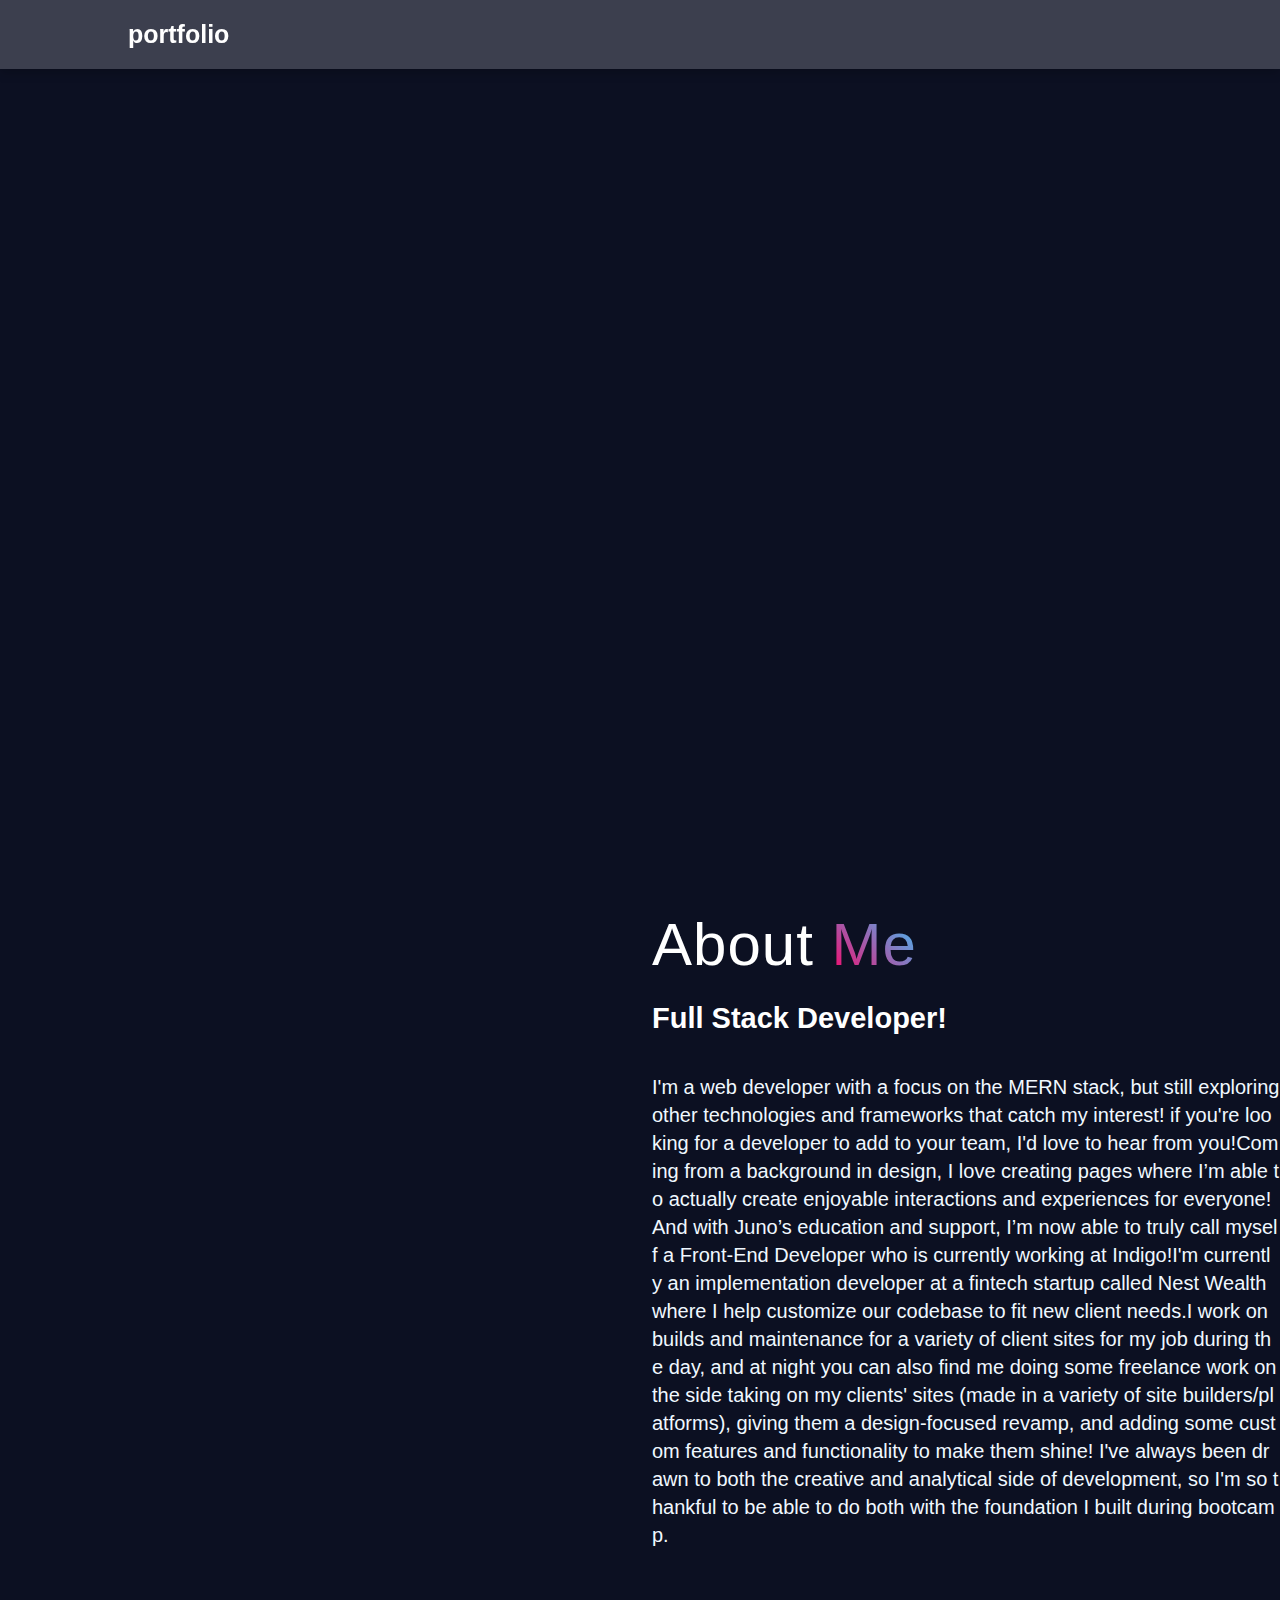
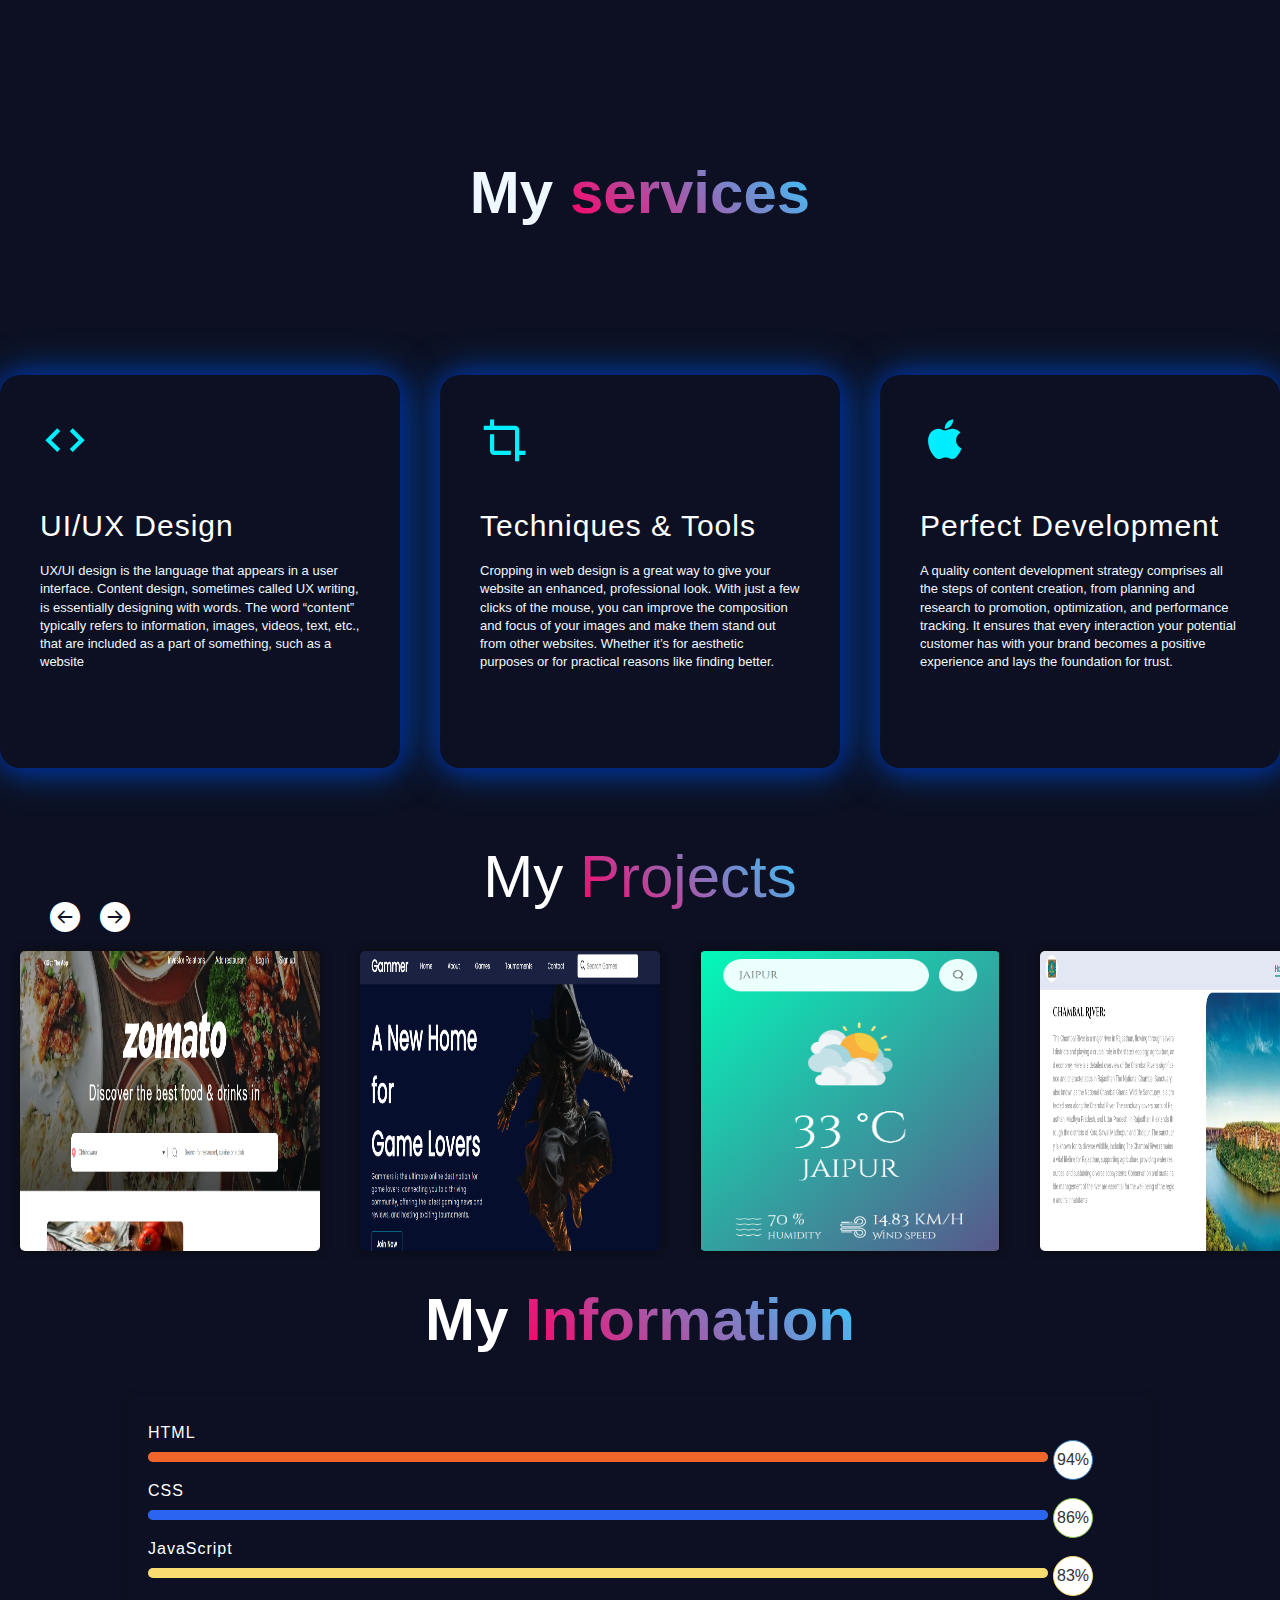
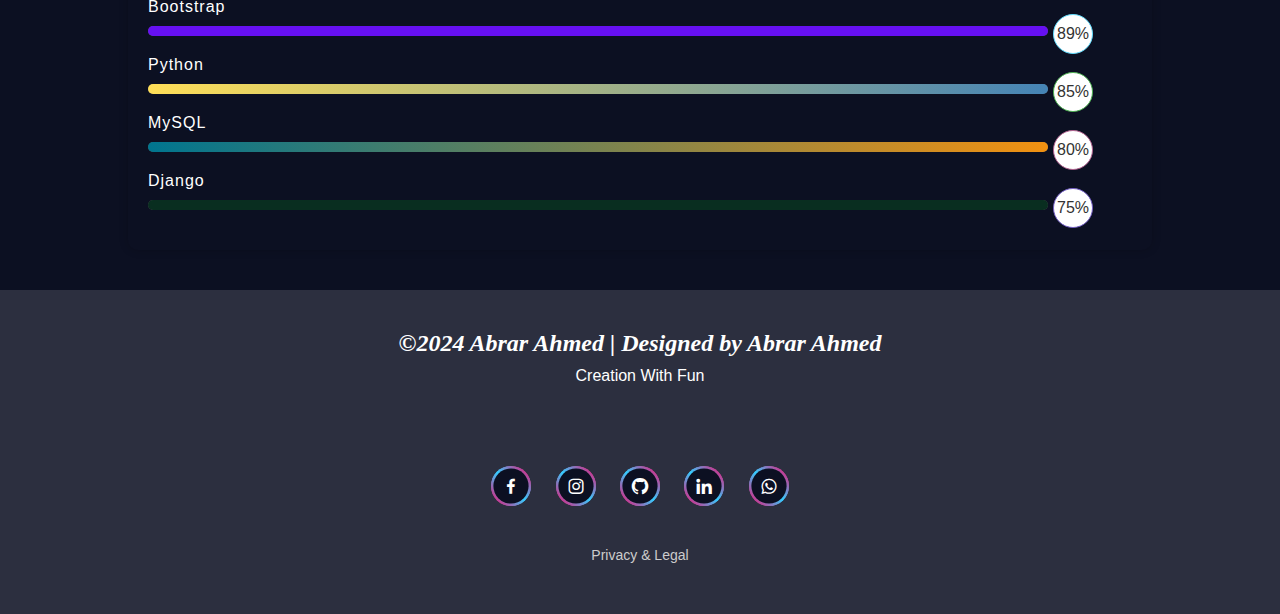
==== commit a682515f: "Update index.html" ====
--- a/index.html
+++ b/index.html
@@ -13,6 +13,7 @@
 
 
 <body>
+    
     <div class="header">
         <div class="logo"><a href="#">portfolio</a></div>
         <div class="navbar" id="navbar">
@@ -98,7 +99,7 @@
                         UX writing, is essentially designing with words. The word “content” typically refers to
                         information, images, videos, text, etc., that are included as a part of something, such as a
                         website</p>
-                    <a href="#" class="read">Learn More</a>
+                    <a href="./soon.html" class="read">Learn More</a>
                 </div>
 
                 <div>
@@ -108,7 +109,7 @@
                         just a few clicks of the mouse, you can improve the composition and focus of your images and
                         make them stand out from other websites. Whether it’s for aesthetic purposes or for practical
                         reasons like finding better.</p>
-                    <a href="#" class="read">Learn More</a>
+                    <a href="./soon.html" class="read">Learn More</a>
                 </div>
 
                 <div>
@@ -118,12 +119,13 @@
                         and research to promotion, optimization, and performance tracking. It ensures that every
                         interaction your potential customer has with your brand becomes a positive experience and lays
                         the foundation for trust.</p>
-                    <a href="#" class="read">Learn More</a>
+                    <a href="./soon.html" class="read">Learn More</a>
                 </div>
 
             </div>
         </div>
           <!-- item-section -->
+    <!-- item-section -->
     <section class="item">
         <div class="heading">
             <h1>My <span>Projects</span></h1>
@@ -131,66 +133,45 @@
         <div class="container">
             <div class="cards" id="cards">
 
-                <div class="card">
-                    <img src="./img/zomato-clone.png" alt="">
-                    <div class="content">
-                        <h2>Zomato-clone</h2>
-                        <p>I'm excited to share my first project called Zomato Clone In this project,
-                            I believe this project demonstrates my programming skills and helps me improve.</p>
-                        <a href="https://abrar1335.github.io/Zomato-clone/">Check...</a>
-                    </div>
-                </div>
-
-                <div class="card">
-                    <img src="./img/game-clone.png" alt="">
-                    <div class="content">
-                        <h2>Game</h2>
-                        <p>me at work crafting a user interface that is as intuitive as it is visually stunning. This new UI & UX is designed to making it more immersive and user-friendly.
-                        </p>
-                        <a href="https://abrar1335.github.io/gamer/">Check...</a>
-                    </div>
-                </div>
-                <div class="card">
-                    <img src="./img/weather app.png" alt="">
-                    <div class="content">
-                        <h2>Whether App</h2>
-                        <p>Dive into real-time weather updates with our innovative Weather Website! Utilizing the OpenWeatherMap API, users can effortlessly check current weather conditions.</p>
-                        <a href="https://abrar1335.github.io/weather/">Check...</a>
-                    </div>
-                </div>
-                <div class="card">
-                    <img src="./img/rajasthan.png" alt="">
-                    <div class="content">
-                        <h2>Rajasthan Info</h2>
-                        <p>I’m excited to unveil our latest project—an immersive website dedicated to highlighting the breathtaking beauty and rich heritage of Rajasthan! </p>
-                        <a href="https://abrar1335.github.io/info/">Check...</a>
-                    </div>
-                </div>
-                <div class="card">
-                    <img src="./img/modern.jpeg" alt="">
-                    <div class="content">
-                        <h2>Modern Tech</h2>
-                        <p>I’ve been working on Morden Tech, a website showcasing my frontend development skills in the gaming industry.</p>
-                        <a href="https://abrar1335.github.io/info/">Check...</a>
-                    </div>
-                </div>
-                <div class="card">
-                    <img src="./img/game.png" alt="">
-                    <div class="content">
-                        <h2>Game</h2>
-                        <p>I'm thrilled to share the latest project I've been working on – the frontend development for an exciting gaming website!.</p>
-                        <a href="https://abrar1335.github.io/info/">Check...</a>
-                    </div>
-                </div>
-                <div class="card">
-                    <img src="./img/Shopping.png" alt="">
-                    <div class="content">
-                        <h2>E Commerce</h2>
-                        <p>I’ve been working on an exciting new e-commerce website, focusing on delivering a seamless and user-friendly shopping experience! 🛍️</p>
-                        <a href="https://abrar1335.github.io/shopping/">Check...</a>
-                    </div>
-                </div>
-            </div>
+                <a href="https://abrar1335.github.io/Zomato-clone/">
+                    <div class="card">
+                        <img src="./img/zomato-clone.png" alt="">
+                    </div>
+                </a>
+
+                <a href="https://abrar1335.github.io/gamer/">
+                    <div class="card">
+                        <img src="./img/game-clone.png" alt="">
+                    </div>
+                </a>
+                <a href="https://abrar1335.github.io/weather/">
+                    <div class="card">
+                        <img src="./img/weather app.png" alt="">
+                    </div>
+                </a>
+                <a href="https://abrar1335.github.io/info/">
+                    <div class="card">
+                        <img src="./img/rajasthan.png" alt="">
+                    </div>
+                </a>
+                <a href="https://abrar1335.github.io/info/">
+                    <div class="card">
+                        <img src="./img/modern.jpeg" alt="">
+                    </div>
+                </a>
+                <a href="https://abrar1335.github.io/info/">
+                    <div class="card">
+                        <img src="./img/game.png" alt="">
+                    </div>
+                </a>
+                <a href="https://abrar1335.github.io/shopping/">
+                    <div class="card">
+                        <img src="./img/Shopping.png" alt="">
+                    </div>
+                </a>
+
+            </div>
+
             <div class="move">
                 <i class="bi bi-arrow-left-circle-fill" id="left_icon"></i>
                 <i class="bi bi-arrow-right-circle-fill" id="right_icon"></i>
@@ -198,6 +179,9 @@
             </div>
         </div>
     </section>
+
+
+
         <h1 class="sub-title">My <span>Information</span></h1>
     </div>
 
@@ -244,7 +228,7 @@
     <footer>
         <div class="footer-content">
             <h3>&copy;2024 Abrar Ahmed | Designed by Abrar Ahmed</h3>
-            <p>Excellence in digital creation</p>
+            <p>Creation With Fun</p>
             <ul class="footer-nav">
                 <li><a href="#home" class="active2">Home</a></li>
                 <li><a href="#about">About</a></li>
@@ -269,4 +253,4 @@
 
     <script src="./app.js"></script>
 </body>
-</html>+</html>
--- a/style.css
+++ b/style.css
@@ -8,6 +8,9 @@
 body {
     background-color: #0c1022;
     color: #fff;
+}
+html {
+    scroll-behavior: smooth;
 }
 
 
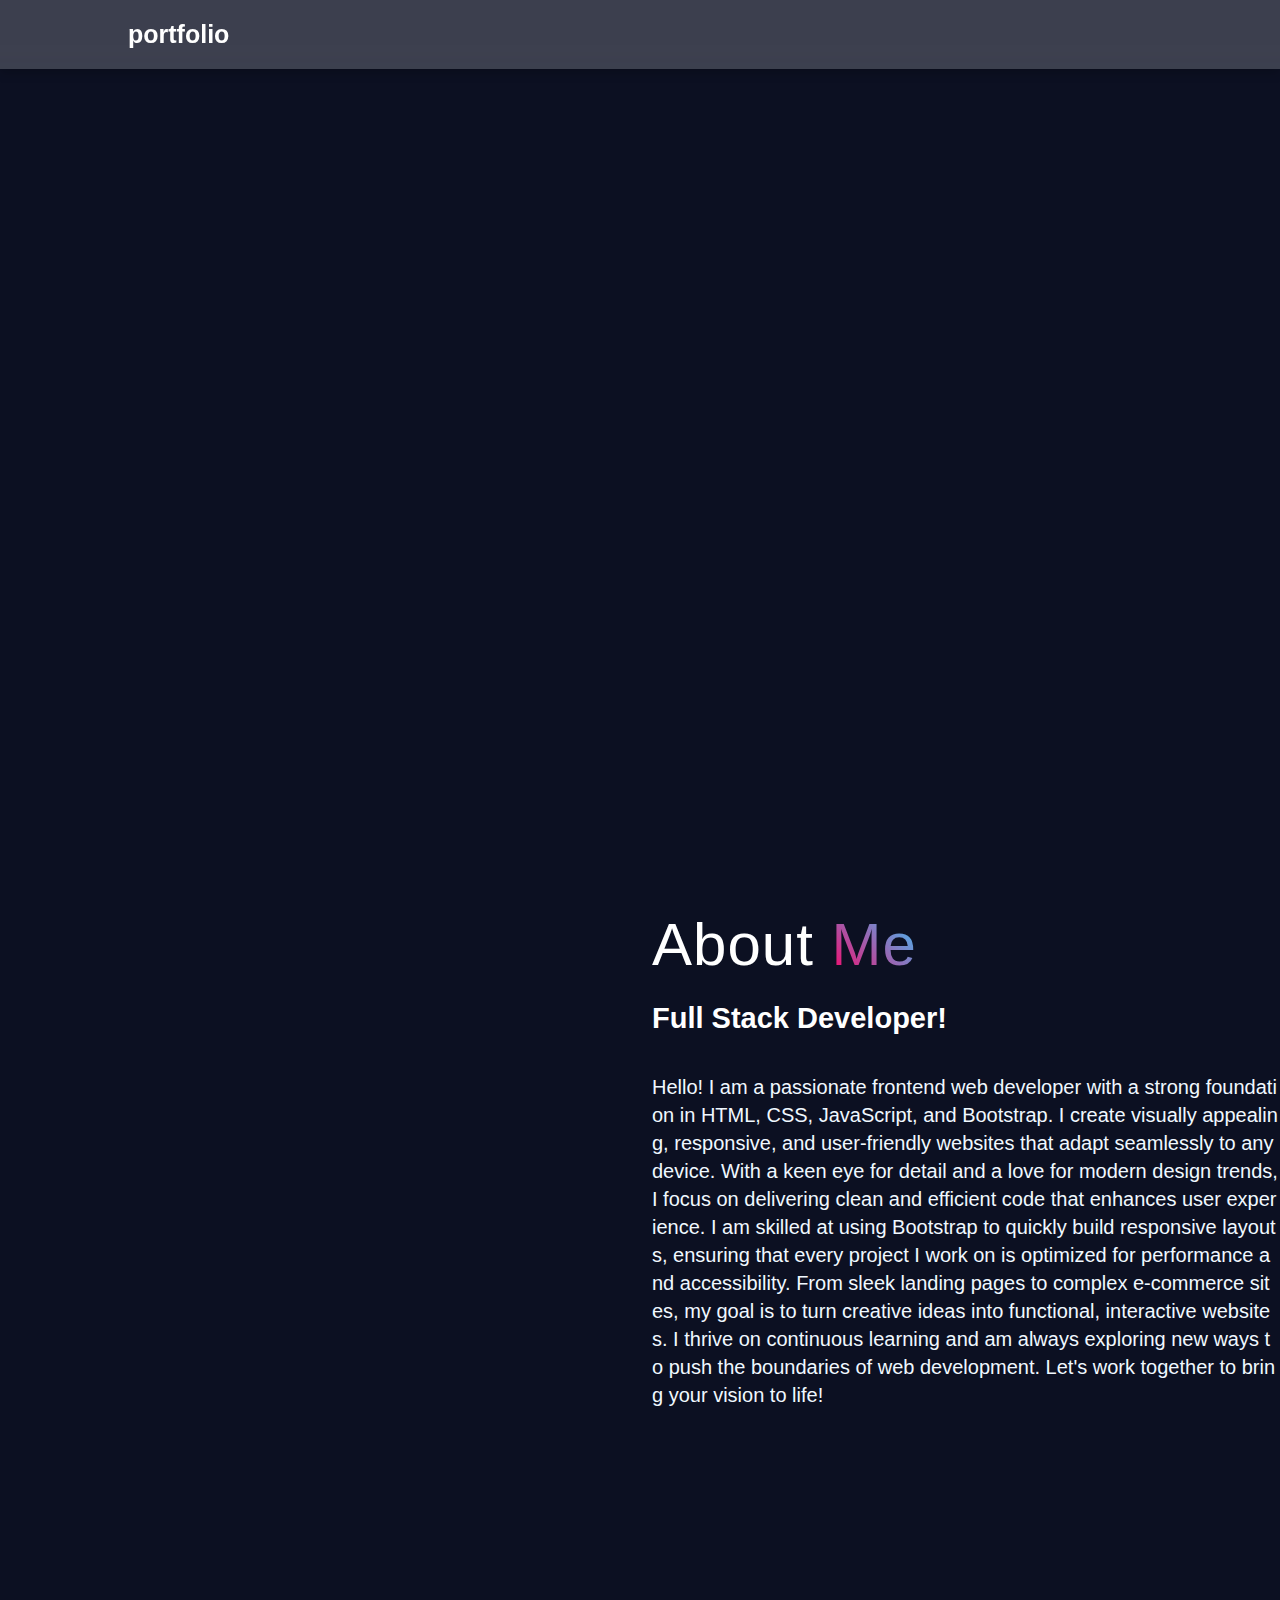
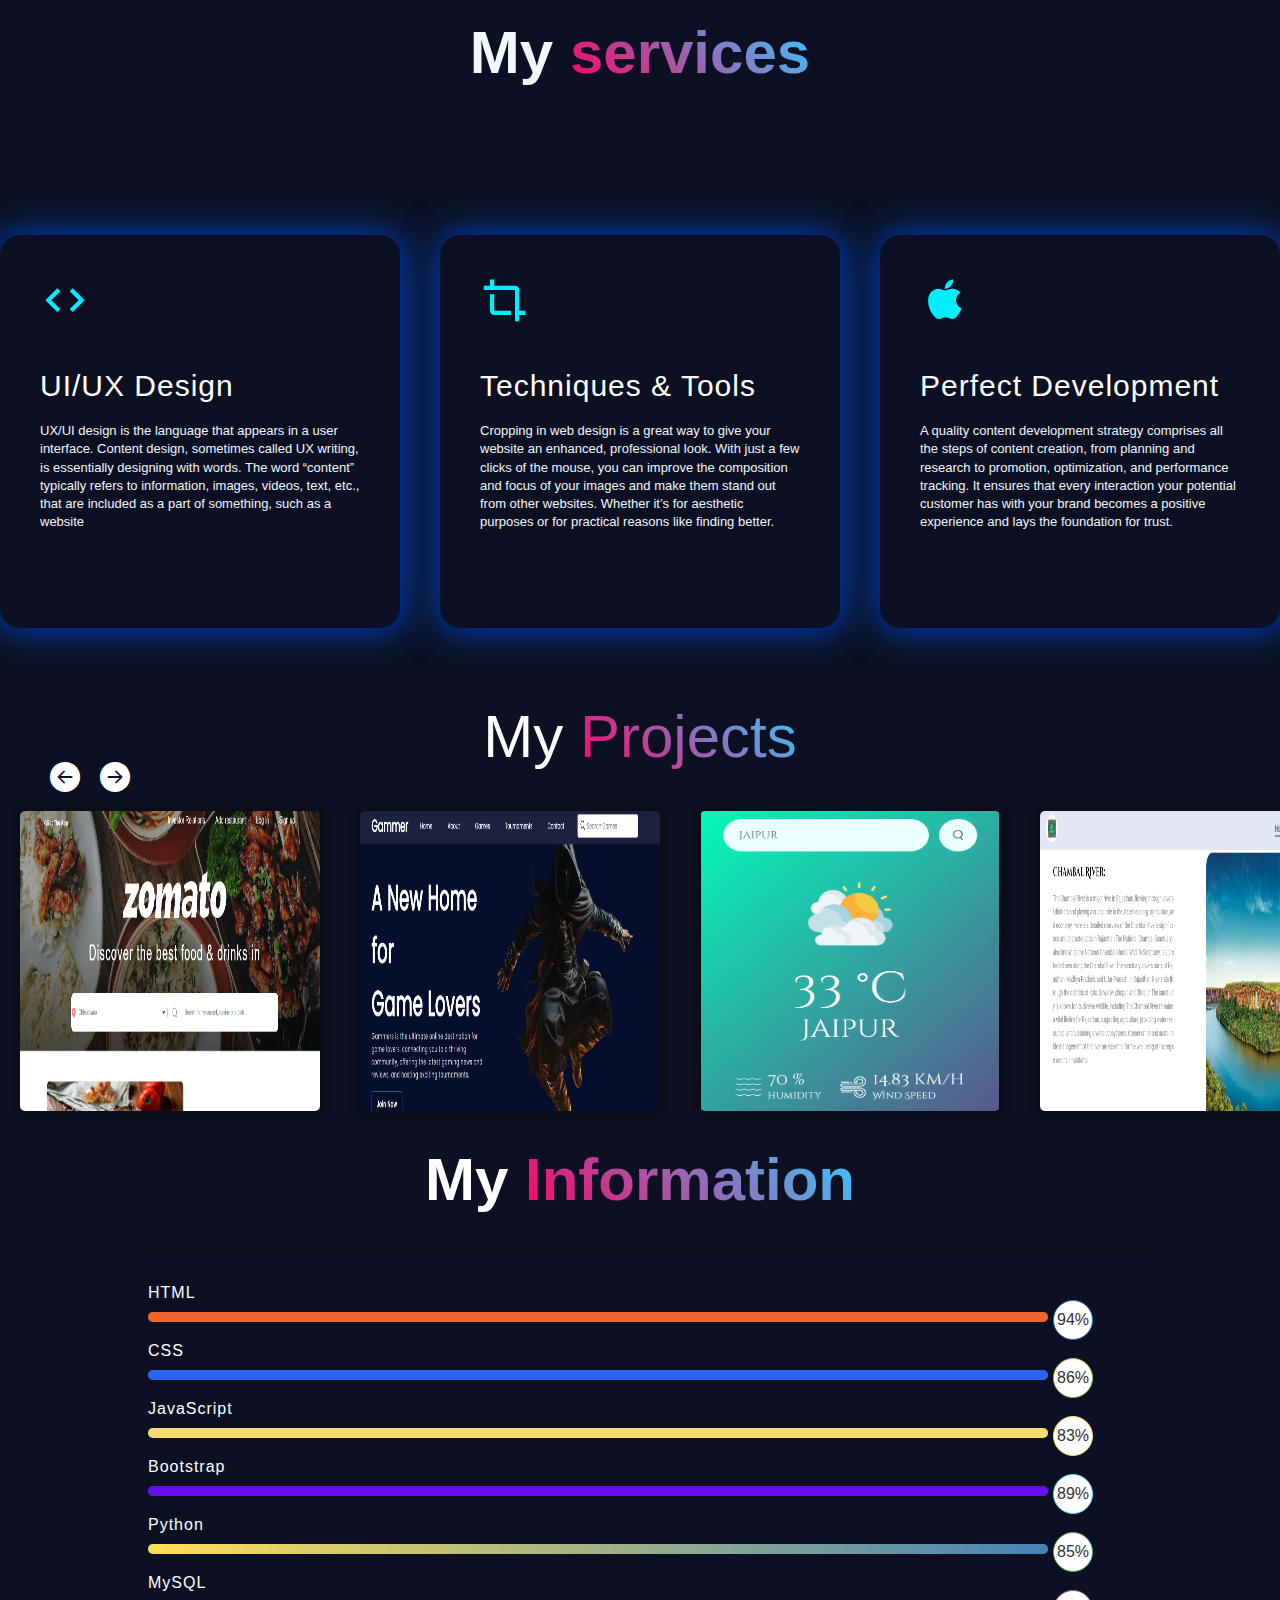
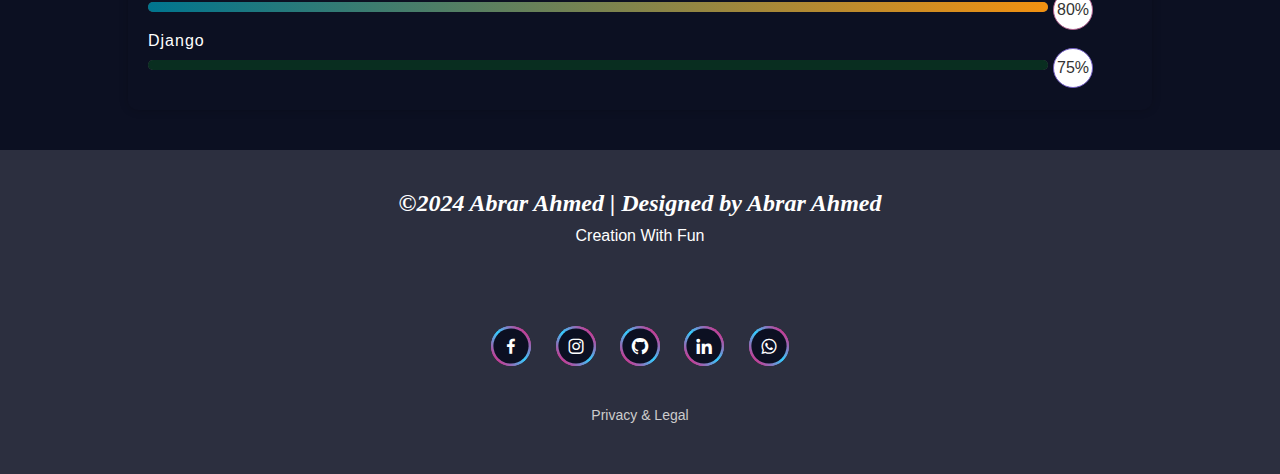
==== commit 06b30bf6: "Update index.html" ====
--- a/index.html
+++ b/index.html
@@ -68,18 +68,15 @@
             <div class="about-text">
                 <h2>About <span>Me</span></h2>
                 <h4>Full Stack Developer!</h4>
-                <p>I'm a web developer with a focus on the MERN stack, but still exploring other technologies and
-                    frameworks that catch my interest! if you're looking for a developer to add to your team, I'd love
-                    to hear from you!Coming from a background in design, I love creating pages where I’m able to
-                    actually create enjoyable interactions and experiences for everyone! And with Juno’s education and
-                    support, I’m now able to truly call myself a Front-End Developer who is currently working at
-                    Indigo!I'm currently an implementation developer at a fintech startup called Nest Wealth where I
-                    help customize our codebase to fit new client needs.I work on builds and maintenance for a variety
-                    of client sites for my job during the day, and at night you can also find me doing some freelance
-                    work on the side taking on my clients' sites (made in a variety of site builders/platforms), giving
-                    them a design-focused revamp, and adding some custom features and functionality to make them shine!
-                    I've always been drawn to both the creative and analytical side of development, so I'm so thankful
-                    to be able to do both with the foundation I built during bootcamp.</p>
+                <p>Hello! I am a passionate frontend web developer with a strong foundation in HTML, CSS, JavaScript,
+                    and Bootstrap. I create visually appealing, responsive, and user-friendly websites that adapt
+                    seamlessly to any device. With a keen eye for detail and a love for modern design trends, I focus on
+                    delivering clean and efficient code that enhances user experience.
+                    I am skilled at using Bootstrap to quickly build responsive layouts, ensuring that every project I
+                    work on is optimized for performance and accessibility. From sleek landing pages to complex
+                    e-commerce sites, my goal is to turn creative ideas into functional, interactive websites.
+                    I thrive on continuous learning and am always exploring new ways to push the boundaries of web
+                    development. Let's work together to bring your vision to life!</p>
                 <a href="./abrar ahmed.pdf" class="btn-box">Download CV</a>
             </div>
         </div>
@@ -154,12 +151,12 @@
                         <img src="./img/rajasthan.png" alt="">
                     </div>
                 </a>
-                <a href="https://abrar1335.github.io/info/">
+                <a href="https://abrar1335.github.io/modern/">
                     <div class="card">
                         <img src="./img/modern.jpeg" alt="">
                     </div>
                 </a>
-                <a href="https://abrar1335.github.io/info/">
+                <a href="https://abrar1335.github.io/game/">
                     <div class="card">
                         <img src="./img/game.png" alt="">
                     </div>
--- a/style.css
+++ b/style.css
@@ -8,6 +8,9 @@
 body {
     background-color: #0c1022;
     color: #fff;
+}
+body::-webkit-scrollbar {
+    display: none;
 }
 html {
     scroll-behavior: smooth;
@@ -580,25 +583,6 @@
     object-fit: fill;
 }
 
-.item .container .card .content {
-    width: 90%;
-    position: absolute;
-    top: 0px;
-    left: 10px;
-    display: none;
-    justify-content: end;
-    align-items: center;
-    flex-direction: column;
-    transition: .3s linear;
-    word-break: break-all;
-    line-height: 20px;
-}
-
-.item .container .card:hover .content {
-    display: flex;
-    transform: scale(1.1);
-}
-
 .item .container .card:hover img {
     display: flex;
     filter: grayscale(50%);
@@ -606,78 +590,6 @@
     filter: blur(2px);
     filter: brightness(50%);
 }
-
-.item .container .card .content h2 {
-    background: linear-gradient(45deg, #f06, #3cf);
-    -webkit-text-fill-color: transparent;
-    -webkit-background-clip: text;
-    font-weight: 300;
-    font-size: 18px;
-}
-
-.item .container .card .content p {
-    color: #fff;
-    font-weight: 500;
-    font-size: 14px;
-    line-height: 40px;
-}
-
-
-.item .container .card .content a {
-    position: relative;
-    display: inline-flex;
-    justify-content: center;
-    align-items: center;
-    width: 180px;
-    height: 48px;
-    color: #fff;
-    border-radius: 40px;
-    font-size: 19px;
-    text-decoration: none;
-    font-weight: 600;
-    letter-spacing: 1px;
-    z-index: 1;
-    animation-delay: 1.8s;
-
-}
-
-.item .container .card .content a::before {
-    content: '';
-    position: absolute;
-    top: 0;
-    left: 0;
-    inset: 0;
-    background: linear-gradient(45deg, #f06, #3cf, #f06);
-    background-position: 0 0;
-    background-size: 200%;
-    z-index: -1;
-    border-radius: 40px;
-    filter: blur(5px);
-    transition: 5s ease;
-}
-
-.item .container .card .content a:hover:before {
-    background-position: 100% 0;
-}
-
-.item .container .card .content a::after {
-    content: '';
-    position: absolute;
-    top: 0;
-    left: 0;
-    inset: 0;
-    background: linear-gradient(45deg, #f06, #3cf, #f06);
-    background-position: 0 0;
-    background-size: 200%;
-    z-index: -1;
-    border-radius: 40px;
-    transition: 5s ease;
-}
-
-.item .container .card .content a:hover:after {
-    background-position: 100% 0;
-}
-
 
 .item .container .move {
     display: flex;
